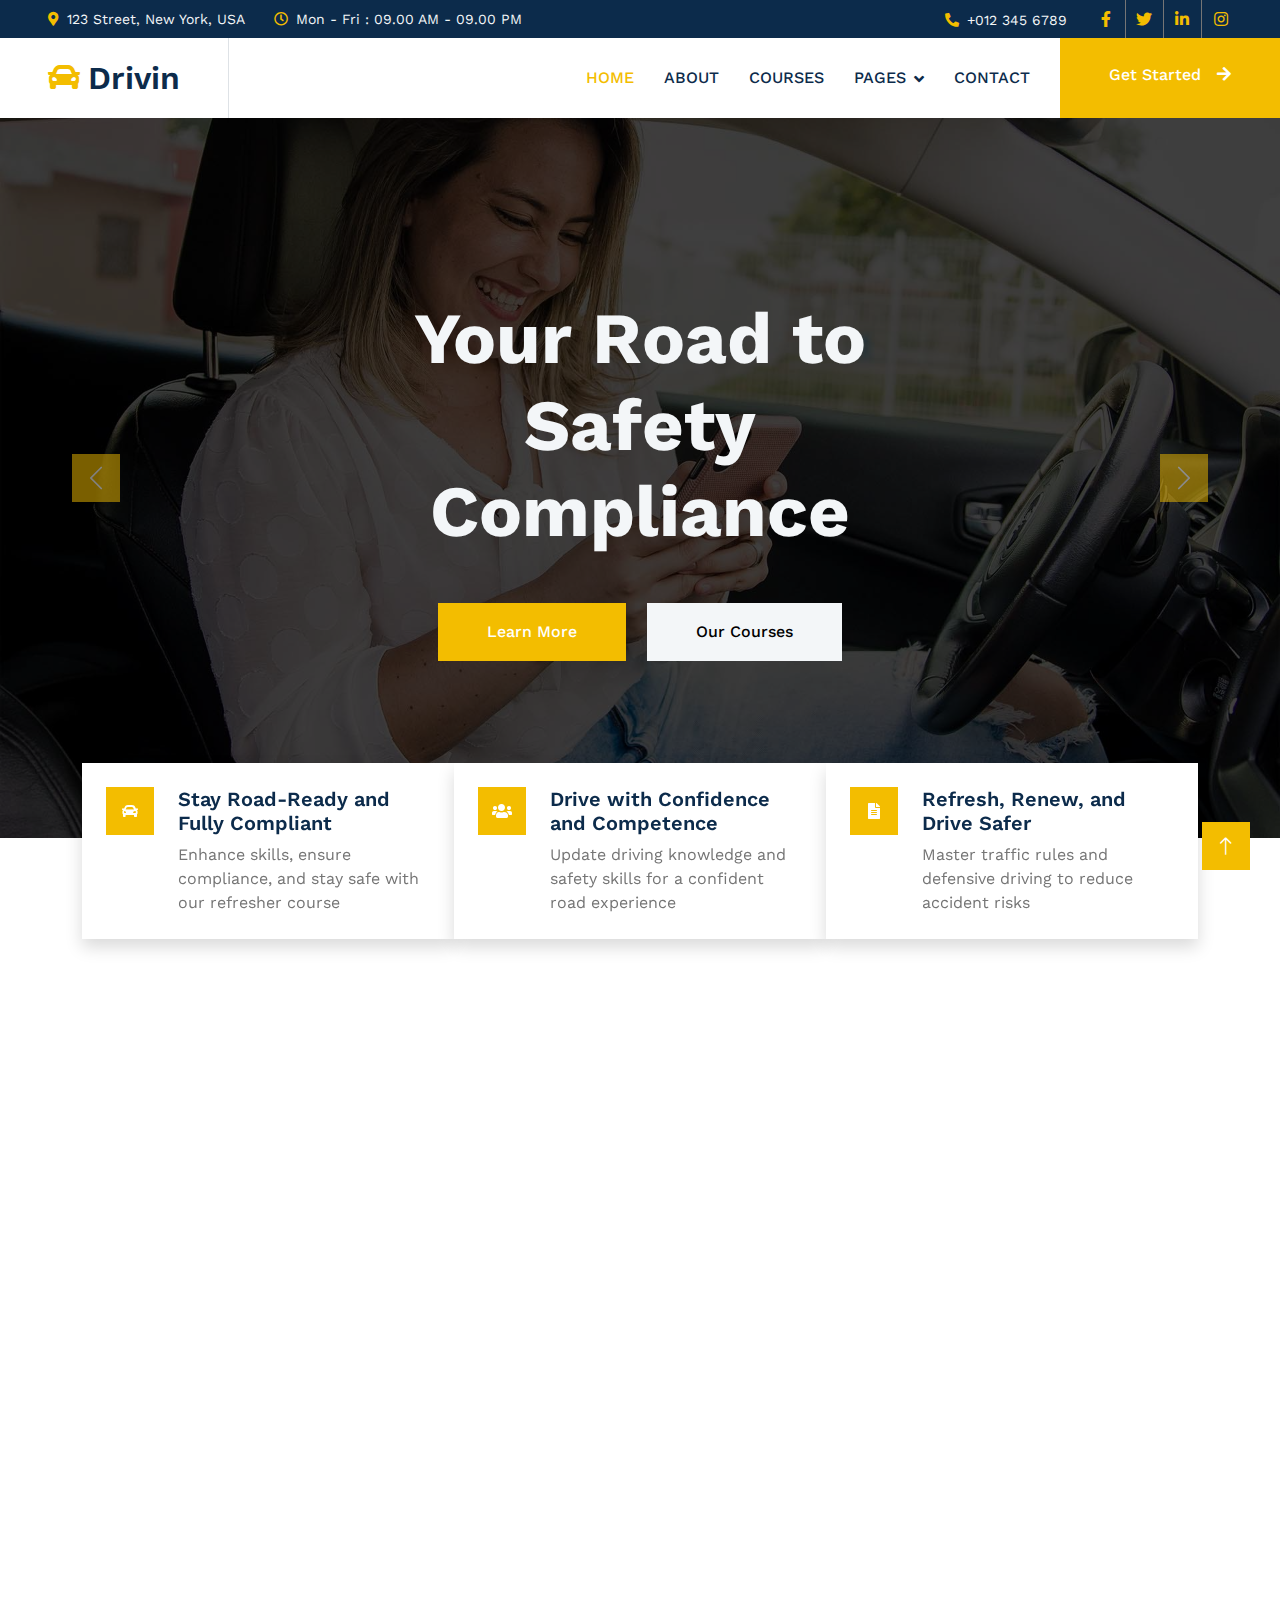
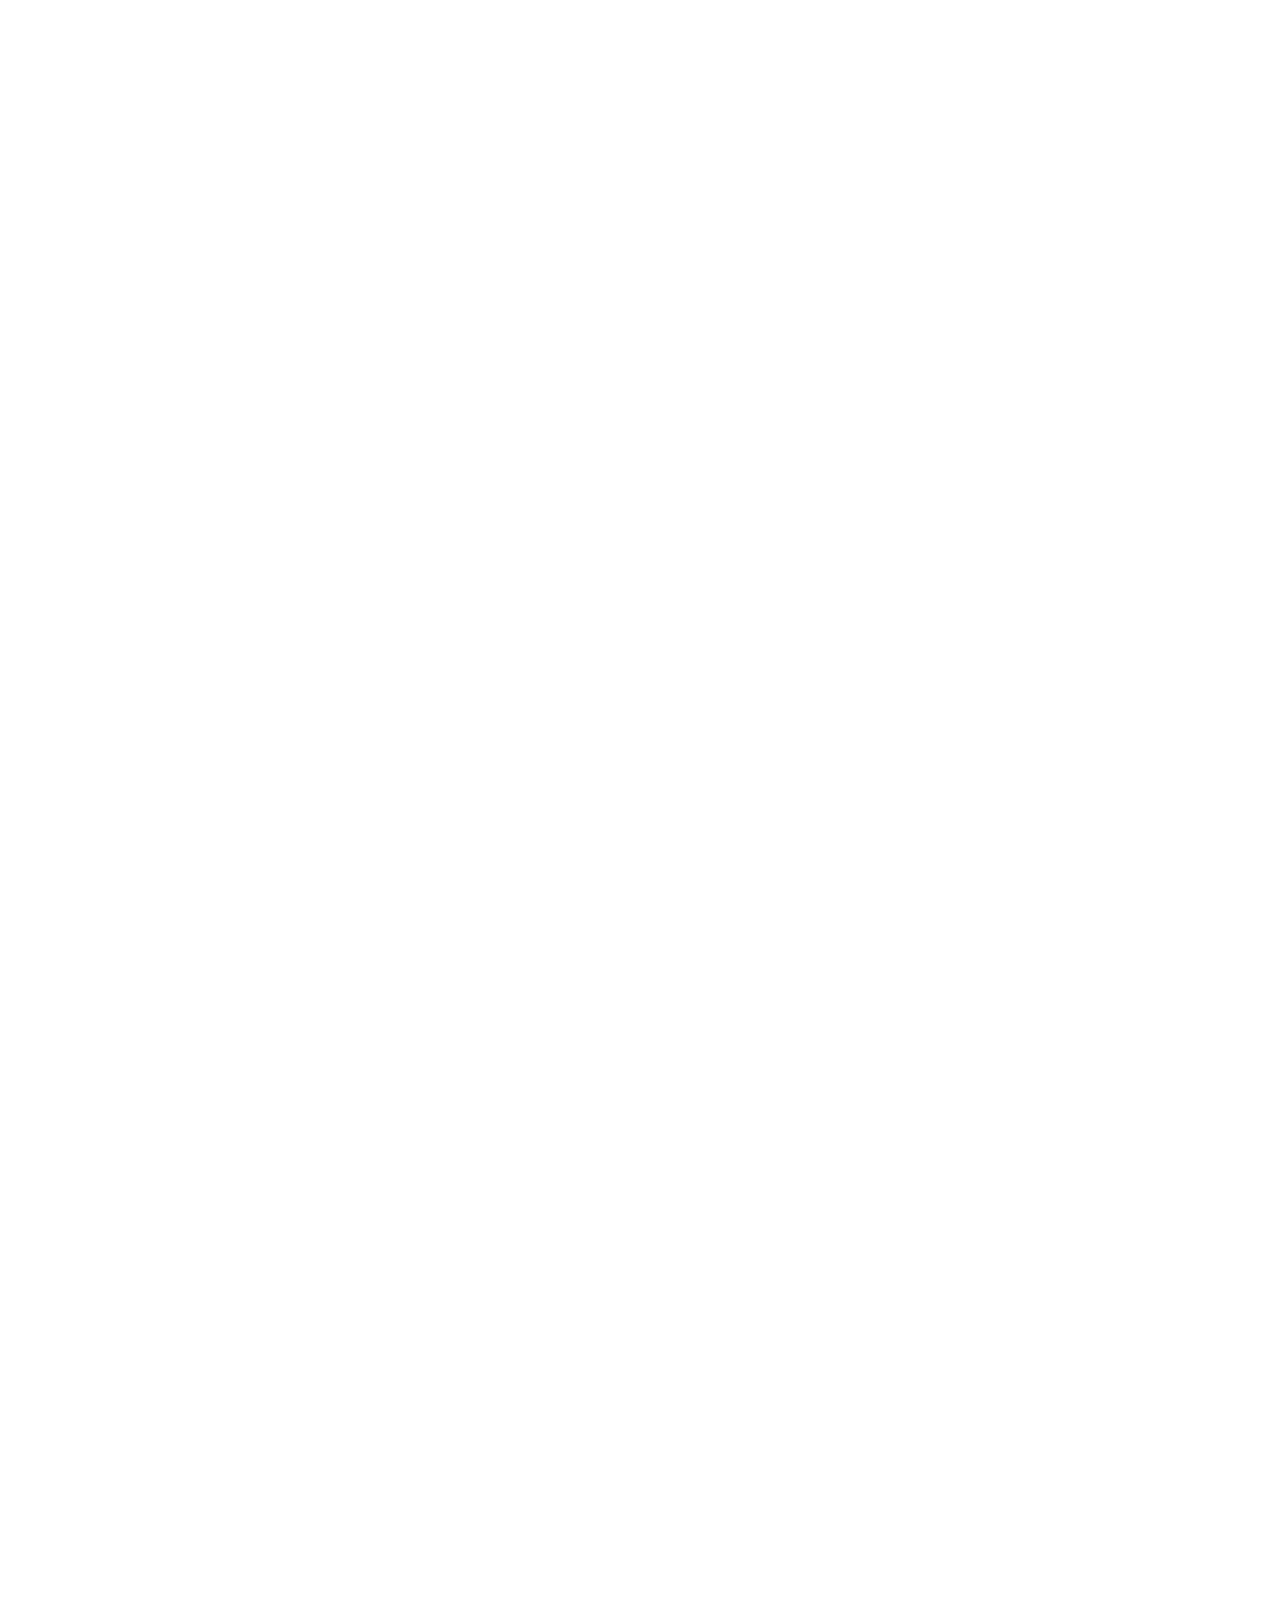
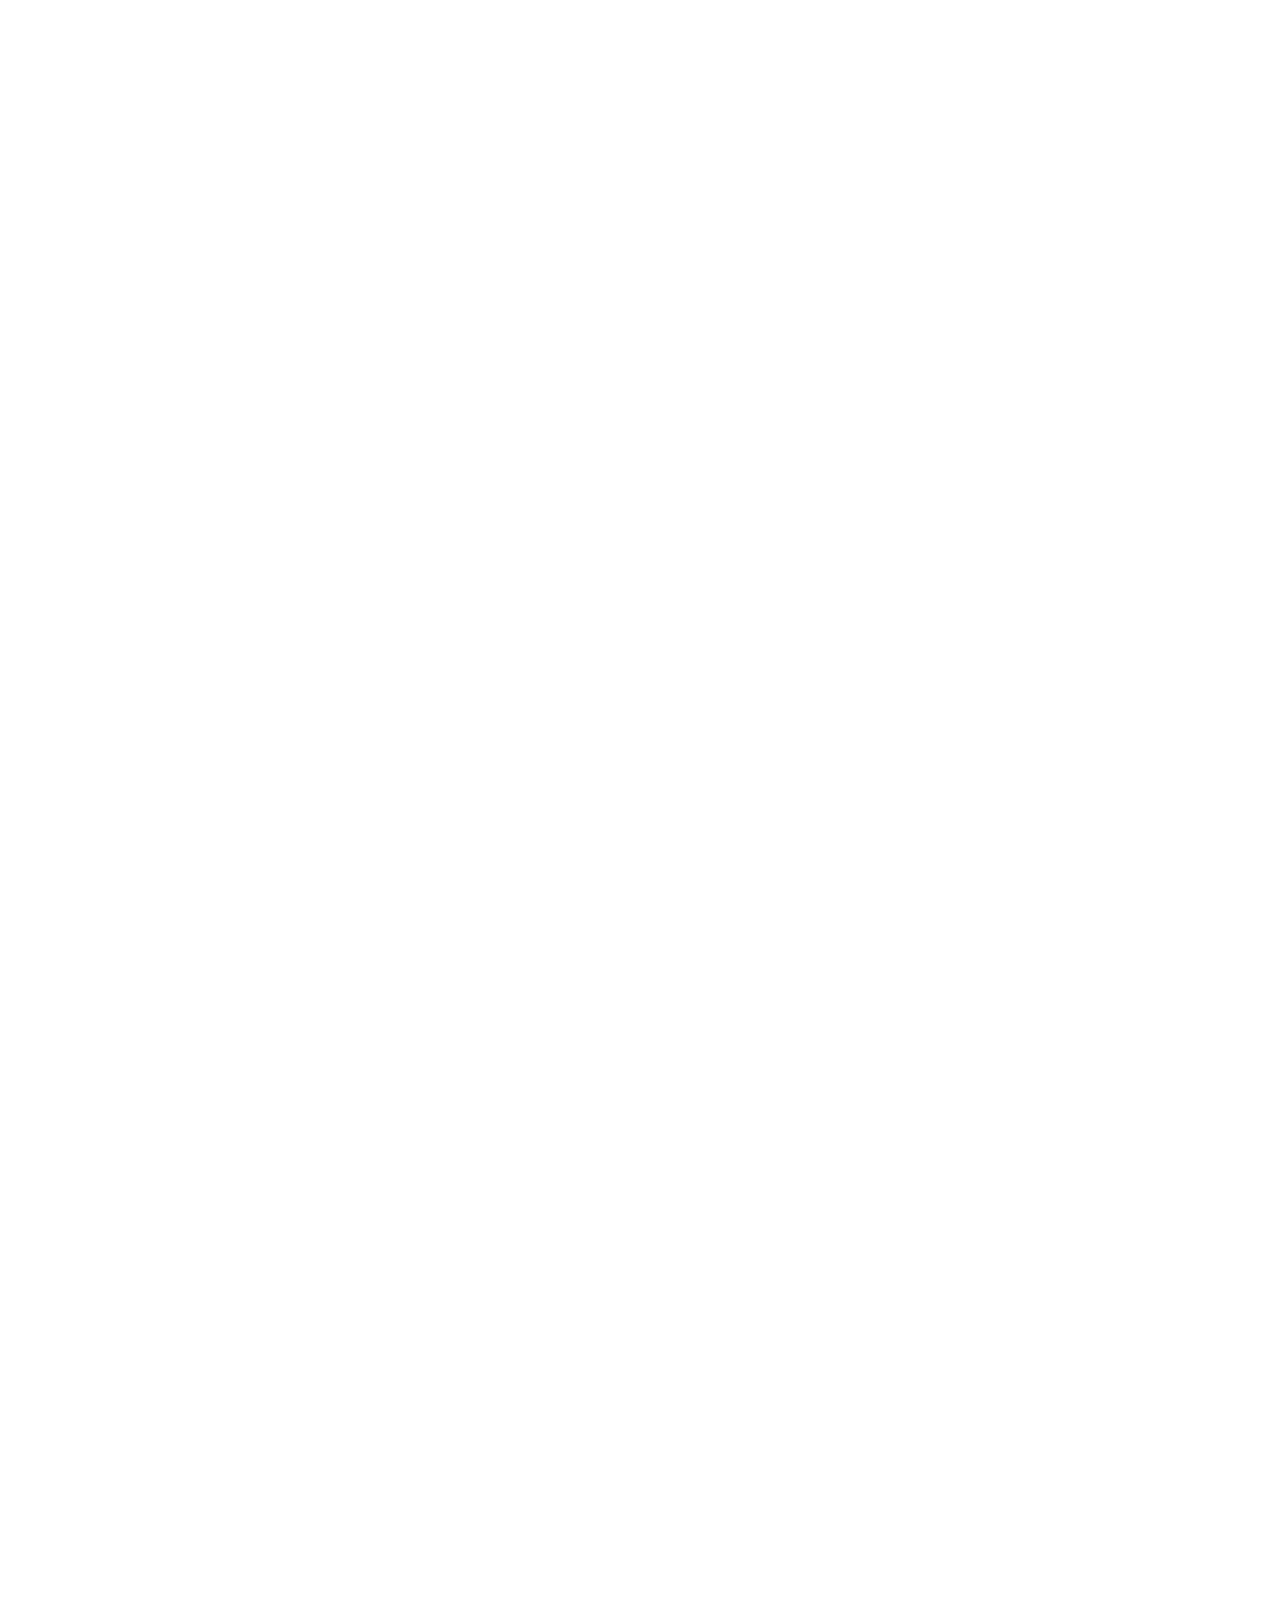
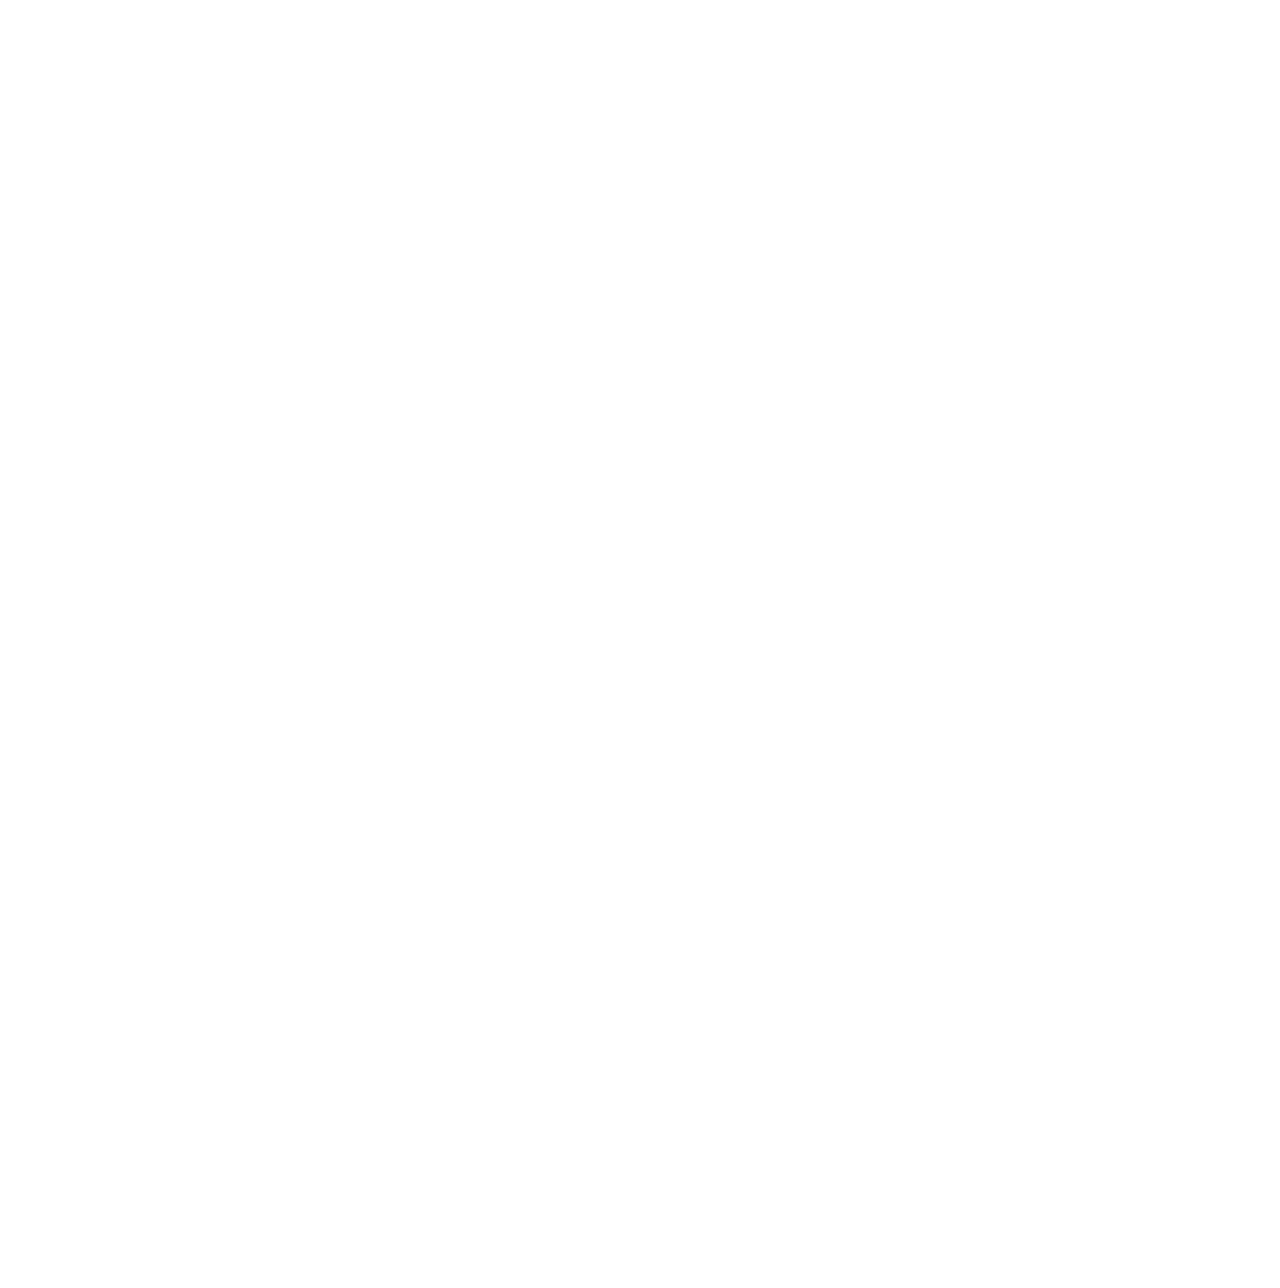
==== index.html @ 41bf81f2 "first commit" ====
<!DOCTYPE html>
<html lang="en">

<head>
    <meta charset="utf-8">
    <title>Drivin - Driving School Website Template</title>
    <meta content="width=device-width, initial-scale=1.0" name="viewport">
    <meta content="" name="keywords">
    <meta content="" name="description">

    <!-- Favicon -->
    <link href="img/favicon.ico" rel="icon">

    <!-- Google Web Fonts -->
    <link rel="preconnect" href="https://fonts.googleapis.com">
    <link rel="preconnect" href="https://fonts.gstatic.com" crossorigin>
    <link href="https://fonts.googleapis.com/css2?family=Work+Sans:wght@400;500;600;700&display=swap" rel="stylesheet"> 

    <!-- Icon Font Stylesheet -->
    <link href="https://cdnjs.cloudflare.com/ajax/libs/font-awesome/5.10.0/css/all.min.css" rel="stylesheet">
    <link href="https://cdn.jsdelivr.net/npm/bootstrap-icons@1.4.1/font/bootstrap-icons.css" rel="stylesheet">

    <!-- Libraries Stylesheet -->
    <link href="lib/animate/animate.min.css" rel="stylesheet">
    <link href="lib/owlcarousel/assets/owl.carousel.min.css" rel="stylesheet">

    <!-- Customized Bootstrap Stylesheet -->
    <link href="css/bootstrap.min.css" rel="stylesheet">

    <!-- Template Stylesheet -->
    <link href="css/style.css" rel="stylesheet">
</head>

<body>
    <!-- Spinner Start -->
    <div id="spinner" class="show bg-white position-fixed translate-middle w-100 vh-100 top-50 start-50 d-flex align-items-center justify-content-center">
        <div class="spinner-grow text-primary" role="status"></div>
    </div>
    <!-- Spinner End -->


    <!-- Topbar Start -->
    <div class="container-fluid bg-dark text-light p-0">
        <div class="row gx-0 d-none d-lg-flex">
            <div class="col-lg-7 px-5 text-start">
                <div class="h-100 d-inline-flex align-items-center me-4">
                    <small class="fa fa-map-marker-alt text-primary me-2"></small>
                    <small>123 Street, New York, USA</small>
                </div>
                <div class="h-100 d-inline-flex align-items-center">
                    <small class="far fa-clock text-primary me-2"></small>
                    <small>Mon - Fri : 09.00 AM - 09.00 PM</small>
                </div>
            </div>
            <div class="col-lg-5 px-5 text-end">
                <div class="h-100 d-inline-flex align-items-center me-4">
                    <small class="fa fa-phone-alt text-primary me-2"></small>
                    <small>+012 345 6789</small>
                </div>
                <div class="h-100 d-inline-flex align-items-center mx-n2">
                    <a class="btn btn-square btn-link rounded-0 border-0 border-end border-secondary" href=""><i class="fab fa-facebook-f"></i></a>
                    <a class="btn btn-square btn-link rounded-0 border-0 border-end border-secondary" href=""><i class="fab fa-twitter"></i></a>
                    <a class="btn btn-square btn-link rounded-0 border-0 border-end border-secondary" href=""><i class="fab fa-linkedin-in"></i></a>
                    <a class="btn btn-square btn-link rounded-0" href=""><i class="fab fa-instagram"></i></a>
                </div>
            </div>
        </div>
    </div>
    <!-- Topbar End -->


    <!-- Navbar Start -->
    <nav class="navbar navbar-expand-lg bg-white navbar-light sticky-top p-0">
        <a href="index.html" class="navbar-brand d-flex align-items-center border-end px-4 px-lg-5">
            <h2 class="m-0"><i class="fa fa-car text-primary me-2"></i>Drivin</h2>
        </a>
        <button type="button" class="navbar-toggler me-4" data-bs-toggle="collapse" data-bs-target="#navbarCollapse">
            <span class="navbar-toggler-icon"></span>
        </button>
        <div class="collapse navbar-collapse" id="navbarCollapse">
            <div class="navbar-nav ms-auto p-4 p-lg-0">
                <a href="index.html" class="nav-item nav-link active">Home</a>
                <a href="about.html" class="nav-item nav-link">About</a>
                <a href="courses.html" class="nav-item nav-link">Courses</a>
                <div class="nav-item dropdown">
                    <a href="#" class="nav-link dropdown-toggle" data-bs-toggle="dropdown">Pages</a>
                    <div class="dropdown-menu bg-light m-0">
                        <a href="feature.html" class="dropdown-item">Features</a>
                        <a href="appointment.html" class="dropdown-item">Appointment</a>
                        <a href="team.html" class="dropdown-item">Our Team</a>
                        <a href="testimonial.html" class="dropdown-item">Testimonial</a>
                    </div>
                </div>
                <a href="contact.html" class="nav-item nav-link">Contact</a>
            </div>
            <a href="Backend/index.php" class="btn btn-primary py-4 px-lg-5 d-none d-lg-block">Get Started<i class="fa fa-arrow-right ms-3"></i></a>
        </div>
    </nav>
    <!-- Navbar End -->


    <!-- Carousel Start -->
    <div class="container-fluid p-0 wow fadeIn" data-wow-delay="0.1s">
        <div id="header-carousel" class="carousel slide" data-bs-ride="carousel">
            <div class="carousel-inner">
                <div class="carousel-item active">
                    <img class="w-100" src="img/carousel-1.jpg" alt="Image">
                    <div class="carousel-caption">
                        <div class="container">
                            <div class="row justify-content-center">
                                <div class="col-lg-7">
                                    <h1 class="display-2 text-light mb-5 animated slideInDown">Your Road to Safety Compliance</h1>
                                    <a href="" class="btn btn-primary py-sm-3 px-sm-5">Learn More</a>
                                    <a href="" class="btn btn-light py-sm-3 px-sm-5 ms-3">Our Courses</a>
                                </div>
                            </div>
                        </div>
                    </div>
                </div>
                <div class="carousel-item">
                    <img class="w-100" src="img/carousel-2.jpg" alt="Image">
                    <div class="carousel-caption">
                        <div class="container">
                            <div class="row justify-content-center">
                                <div class="col-lg-7">
                                    <h1 class="display-2 text-light mb-5 animated slideInDown">Renew Your Skills for a Safer Road</h1>
                                    <a href="" class="btn btn-primary py-sm-3 px-sm-5">Learn More</a>
                                    <a href="" class="btn btn-light py-sm-3 px-sm-5 ms-3">Our Courses</a>
                                </div>
                            </div>
                        </div>
                    </div>
                </div>
            </div>
            <button class="carousel-control-prev" type="button" data-bs-target="#header-carousel"
                data-bs-slide="prev">
                <span class="carousel-control-prev-icon" aria-hidden="true"></span>
                <span class="visually-hidden">Previous</span>
            </button>
            <button class="carousel-control-next" type="button" data-bs-target="#header-carousel"
                data-bs-slide="next">
                <span class="carousel-control-next-icon" aria-hidden="true"></span>
                <span class="visually-hidden">Next</span>
            </button>
        </div>
    </div>
    <!-- Carousel End -->


    <!-- Facts Start -->
    <div class="container-fluid facts py-5 pt-lg-0">
        <div class="container py-5 pt-lg-0">
            <div class="row gx-0">
                <div class="col-lg-4 wow fadeIn" data-wow-delay="0.1s">
                    <div class="bg-white shadow d-flex align-items-center h-100 p-4" style="min-height: 150px;">
                        <div class="d-flex">
                            <div class="flex-shrink-0 btn-lg-square bg-primary">
                                <i class="fa fa-car text-white"></i>
                            </div>
                            <div class="ps-4">
                                <h5>Stay Road-Ready and Fully Compliant</h5>
                                <span>Enhance skills, ensure compliance, and stay safe with our refresher course</span>
                            </div>
                        </div>
                    </div>
                </div>
                <div class="col-lg-4 wow fadeIn" data-wow-delay="0.3s">
                    <div class="bg-white shadow d-flex align-items-center h-100 p-4" style="min-height: 150px;">
                        <div class="d-flex">
                            <div class="flex-shrink-0 btn-lg-square bg-primary">
                                <i class="fa fa-users text-white"></i>
                            </div>
                            <div class="ps-4">
                                <h5>Drive with Confidence and Competence</h5>
                                <span>Update driving knowledge and safety skills for a confident road experience</span>
                            </div>
                        </div>
                    </div>
                </div>
                <div class="col-lg-4 wow fadeIn" data-wow-delay="0.5s">
                    <div class="bg-white shadow d-flex align-items-center h-100 p-4" style="min-height: 150px;">
                        <div class="d-flex">
                            <div class="flex-shrink-0 btn-lg-square bg-primary">
                                <i class="fa fa-file-alt text-white"></i>
                            </div>
                            <div class="ps-4">
                                <h5>Refresh, Renew, and Drive Safer</h5>
                                <span>Master traffic rules and defensive driving to reduce accident risks</span>
                            </div>
                        </div>
                    </div>
                </div>
            </div>
        </div>
    </div>
    <!-- Facts End -->


    <!-- About Start -->
    <div class="container-xxl py-6">
        <div class="container">
            <div class="row g-5">
                <div class="col-lg-6 wow fadeInUp" data-wow-delay="0.1s">
                    <div class="position-relative overflow-hidden ps-5 pt-5 h-100" style="min-height: 400px;">
                        <img class="position-absolute w-100 h-100" src="img/about-1.jpg" alt="" style="object-fit: cover;">
                        <img class="position-absolute top-0 start-0 bg-white pe-3 pb-3" src="img/about-2.jpg" alt="" style="width: 200px; height: 200px;">
                    </div>
                </div>
                <div class="col-lg-6 wow fadeInUp" data-wow-delay="0.5s">
                    <div class="h-100">
                        <h6 class="text-primary text-uppercase mb-2">About Us</h6>
                        <h1 class="display-6 mb-4">Our Mission: Safer Roads, Skilled Drivers</h1>
                        <p>Our goal is simple: to make roads safer by empowering drivers. This refresher course, mandated by the NTSA, is designed to bridge knowledge gaps in traffic regulations, road safety, and defensive driving. With a focus on practical skills and compliance, we’re here to support drivers in maintaining high standards of safety and responsibility on every trip.</p>
                        <p class="mb-4">Driven by the need to reduce road accidents, our refresher course equips licensed drivers with essential updates on traffic rules, road safety, and defensive driving. Designed to meet NTSA standards, this course empowers drivers to stay compliant and make every journey safer</p>
                        <div class="row g-2 mb-4 pb-2">
                            <div class="col-sm-6">
                                <i class="fa fa-check text-primary me-2"></i>Comprehensive Refresher Training
                            </div>
                            <div class="col-sm-6">
                                <i class="fa fa-check text-primary me-2"></i>Personalized Progress Tracking

                            </div>
                            <div class="col-sm-6">
                                <i class="fa fa-check text-primary me-2"></i>Certification upon Completion

                            </div>
                            <div class="col-sm-6">
                                <i class="fa fa-check text-primary me-2"></i>Detailed Report Generation
                            </div>
                        </div>
                        <div class="row g-4">
                            <div class="col-sm-6">
                                <a class="btn btn-primary py-3 px-5" href="">Read More</a>
                            </div>
                            <div class="col-sm-6">
                                <a class="d-inline-flex align-items-center btn btn-outline-primary border-2 p-2" href="tel:+0123456789">
                                    <span class="flex-shrink-0 btn-square bg-primary">
                                        <i class="fa fa-phone-alt text-white"></i>
                                    </span>
                                    <span class="px-3">+012 345 6789</span>
                                </a>
                            </div>
                        </div>
                    </div>
                </div>
            </div>
        </div>
    </div>
    <!-- About End -->


    <!-- Courses Start -->
    <div class="container-xxl courses my-6 py-6 pb-0">
        <div class="container">
            <div class="text-center mx-auto mb-5 wow fadeInUp" data-wow-delay="0.1s" style="max-width: 500px;">
                <h6 class="text-primary text-uppercase mb-2">Tranding Courses</h6>
                <h1 class="display-6 mb-4">Our Courses Upskill You With Driving Training</h1>
            </div>
            <div class="row g-4 justify-content-center">
                <div class="col-lg-4 col-md-6 wow fadeInUp" data-wow-delay="0.1s">
                    <div class="courses-item d-flex flex-column bg-white overflow-hidden h-100">
                        <div class="text-center p-4 pt-0">
                            <div class="d-inline-block bg-primary text-white fs-5 py-1 px-4 mb-4">$99</div>
                            <h5 class="mb-3">Defensive driving Course</h5>
                            <p>An engaging infographic illustrating key defensive driving strategies, such as maintaining a safe following distance and scanning the road for hazards.</p>
                            <ol class="breadcrumb justify-content-center mb-0">
                                <li class="breadcrumb-item small"><i class="fa fa-signal text-primary me-2"></i>Beginner</li>
                                <li class="breadcrumb-item small"><i class="fa fa-calendar-alt text-primary me-2"></i>3 Week</li>
                            </ol>
                        </div>
                        <div class="position-relative mt-auto">
                            <img class="img-fluid" src="img/courses-1.jpg" alt="">
                            <div class="courses-overlay">
                                <a class="btn btn-outline-primary border-2" href="">Read More</a>
                            </div>
                        </div>
                    </div>
                </div>
                <div class="col-lg-4 col-md-6 wow fadeInUp" data-wow-delay="0.3s">
                    <div class="courses-item d-flex flex-column bg-white overflow-hidden h-100">
                        <div class="text-center p-4 pt-0">
                            <div class="d-inline-block bg-primary text-white fs-5 py-1 px-4 mb-4">$99</div>
                            <h5 class="mb-3">Vehicle Maintenance and Responsibility</h5>
                            <p>A downloadable checklist outlining routine vehicle maintenance tasks (e.g., tire pressure checks, oil changes) that drivers should perform to ensure vehicle safety.</p>
                            <ol class="breadcrumb justify-content-center mb-0">
                                <li class="breadcrumb-item small"><i class="fa fa-signal text-primary me-2"></i>Beginner</li>
                                <li class="breadcrumb-item small"><i class="fa fa-calendar-alt text-primary me-2"></i>3 Week</li>
                            </ol>
                        </div>
                        <div class="position-relative mt-auto">
                            <img class="img-fluid" src="img/courses-2.jpg" alt="">
                            <div class="courses-overlay">
                                <a class="btn btn-outline-primary border-2" href="">Read More</a>
                            </div>
                        </div>
                    </div>
                </div>
                <div class="col-lg-4 col-md-6 wow fadeInUp" data-wow-delay="0.5s">
                    <div class="courses-item d-flex flex-column bg-white overflow-hidden h-100">
                        <div class="text-center p-4 pt-0">
                            <div class="d-inline-block bg-primary text-white fs-5 py-1 px-4 mb-4">$99</div>
                            <h5 class="mb-3">Emergency Situations</h5>
                            <p>A clear, step-by-step guide outlining the actions to take immediately following an accident, including securing the scene, checking for injuries, and notifying authorities.</p>
                            <ol class="breadcrumb justify-content-center mb-0">
                                <li class="breadcrumb-item small"><i class="fa fa-signal text-primary me-2"></i>Beginner</li>
                                <li class="breadcrumb-item small"><i class="fa fa-calendar-alt text-primary me-2"></i>3 Week</li>
                            </ol>
                        </div>
                        <div class="position-relative mt-auto">
                            <img class="img-fluid" src="img/courses-3.jpg" alt="">
                            <div class="courses-overlay">
                                <a class="btn btn-outline-primary border-2" href="">Read More</a>
                            </div>
                        </div>
                    </div>
                </div>
                <div class="col-lg-8 my-6 mb-0 wow fadeInUp" data-wow-delay="0.1s">
                    <div class="bg-primary text-center p-5">
                        <h1 class="mb-4">Make Appointment</h1>
                        <form>
                            <div class="row g-3">
                                <div class="col-sm-6">
                                    <div class="form-floating">
                                        <input type="text" class="form-control border-0" id="gname" placeholder="Gurdian Name">
                                        <label for="gname">Your Name</label>
                                    </div>
                                </div>
                                <div class="col-sm-6">
                                    <div class="form-floating">
                                        <input type="email" class="form-control border-0" id="gmail" placeholder="Gurdian Email">
                                        <label for="gmail">Your Email</label>
                                    </div>
                                </div>
                                <div class="col-sm-6">
                                    <div class="form-floating">
                                        <input type="text" class="form-control border-0" id="cname" placeholder="Child Name">
                                        <label for="cname">Courses Type</label>
                                    </div>
                                </div>
                                <div class="col-sm-6">
                                    <div class="form-floating">
                                        <input type="text" class="form-control border-0" id="cage" placeholder="Child Age">
                                        <label for="cage">Car Type</label>
                                    </div>
                                </div>
                                <div class="col-12">
                                    <div class="form-floating">
                                        <textarea class="form-control border-0" placeholder="Leave a message here" id="message" style="height: 100px"></textarea>
                                        <label for="message">Message</label>
                                    </div>
                                </div>
                                <div class="col-12">
                                    <button class="btn btn-dark w-100 py-3" type="submit">Submit</button>
                                </div>
                            </div>
                        </form>
                    </div>
                </div>
            </div>
        </div>
    </div>
    <!-- Courses End -->


    <!-- Features Start -->
    <div class="container-xxl py-6">
        <div class="container">
            <div class="row g-5">
                <div class="col-lg-6 wow fadeInUp" data-wow-delay="0.1s">
                    <h6 class="text-primary text-uppercase mb-2">Why Choose Us!</h6>
                    <h1 class="display-6 mb-4">we understand that driving is not just a skill; it’s a responsibility</h1>
                    <p class="mb-5">Our Refresher Course for Licensed Drivers is designed with you in mind, combining expert knowledge, practical insights, and engaging content to help you become a safer, more confident driver</p>
                    <div class="row gy-5 gx-4">
                        <div class="col-sm-6 wow fadeIn" data-wow-delay="0.1s">
                            <div class="d-flex align-items-center mb-3">
                                <div class="flex-shrink-0 btn-square bg-primary me-3">
                                    <i class="fa fa-check text-white"></i>
                                </div>
                                <h5 class="mb-0">Comprehensive Refresher Training</h5>
                            </div>
                            <span> designed to enhance your driving skills and knowledge, ensuring you are well-prepared for the challenges of today’s roads.</span>
                        </div>
                        <div class="col-sm-6 wow fadeIn" data-wow-delay="0.2s">
                            <div class="d-flex align-items-center mb-3">
                                <div class="flex-shrink-0 btn-square bg-primary me-3">
                                    <i class="fa fa-check text-white"></i>
                                </div>
                                <h5 class="mb-0">Detailed Report Generation</h5>
                            </div>
                            <span>After completing each module, you will have access to detailed reports summarizing your performance.
                                These reports highlight your strengths and areas for improvement, enabling you to understand your progress better and adjust your study focus if needed.</span>
                        </div>
                        <div class="col-sm-6 wow fadeIn" data-wow-delay="0.3s">
                            <div class="d-flex align-items-center mb-3">
                                <div class="flex-shrink-0 btn-square bg-primary me-3">
                                    <i class="fa fa-check text-white"></i>
                                </div>
                                <h5 class="mb-0">Personalized Progress Tracking</h5>
                            </div>
                            <span>Our platform provides a personalized learning dashboard where you can easily track your progress throughout the course.</span>
                        </div>
                        <div class="col-sm-6 wow fadeIn" data-wow-delay="0.4s">
                            <div class="d-flex align-items-center mb-3">
                                <div class="flex-shrink-0 btn-square bg-primary me-3">
                                    <i class="fa fa-check text-white"></i>
                                </div>
                                <h5 class="mb-0">Certification upon Completion</h5>
                            </div>
                            <span>Upon successfully finishing the course and passing the final assessment, you will receive a Certificate of Completion.
                                This certificate serves as a testament to your commitment to safe driving practices and enhances your credentials as a responsible driver.</span>
                        </div>
                    </div>
                </div>
                <div class="col-lg-6 wow fadeInUp" data-wow-delay="0.5s">
                    <div class="position-relative overflow-hidden pe-5 pt-5 h-100" style="min-height: 400px;">
                        <img class="position-absolute w-100 h-100" src="img/about-1.jpg" alt="" style="object-fit: cover;">
                        <img class="position-absolute top-0 end-0 bg-white ps-3 pb-3" src="img/about-2.jpg" alt="" style="width: 200px; height: 200px">
                    </div>
                </div>
            </div>
        </div>
    </div>
    <!-- Features End -->


    <!-- Testimonial Start -->
    <div class="container-xxl py-6">
        <div class="container">
            <div class="text-center mx-auto mb-5 wow fadeInUp" data-wow-delay="0.1s" style="max-width: 500px;">
                <h6 class="text-primary text-uppercase mb-2">Testimonial</h6>
                <h1 class="display-6 mb-4">What Our Clients Say!</h1>
            </div>
            <div class="row justify-content-center">
                <div class="col-lg-8 wow fadeInUp" data-wow-delay="0.1s">
                    <div class="owl-carousel testimonial-carousel">
                        <div class="testimonial-item text-center">
                            <div class="position-relative mb-5">
                                <img class="img-fluid rounded-circle mx-auto" src="img/testimonial-1.jpg" alt="">
                                <div class="position-absolute top-100 start-50 translate-middle d-flex align-items-center justify-content-center bg-white rounded-circle" style="width: 60px; height: 60px;">
                                    <i class="fa fa-quote-left fa-2x text-primary"></i>
                                </div>
                            </div>
                            <p class="fs-4">I recently completed the Driving Smart Refresher Course, and it was an eye-opener! The personalized progress tracking kept me motivated, and I loved being able to see my improvements in real-time. The course content was engaging and relevant, especially the section on defensive driving techniques. I feel much more confident on the road now!</p>
                            <hr class="w-25 mx-auto">
                            <h5>Client Name</h5>
                            <span>Profession</span>
                        </div>
                        <div class="testimonial-item text-center">
                            <div class="position-relative mb-5">
                                <img class="img-fluid rounded-circle mx-auto" src="img/testimonial-2.jpg" alt="">
                                <div class="position-absolute top-100 start-50 translate-middle d-flex align-items-center justify-content-center bg-white rounded-circle" style="width: 60px; height: 60px;">
                                    <i class="fa fa-quote-left fa-2x text-primary"></i>
                                </div>
                            </div>
                            <p class="fs-4">This refresher course exceeded my expectations. The detailed reports after each module helped me identify areas where I needed to improve. I appreciated the flexibility to learn at my own pace, and the final certification gave me a sense of accomplishment. I highly recommend this course to anyone looking to refresh their driving skills!.</p>
                            <hr class="w-25 mx-auto">
                            <h5>Client Name</h5>
                            <span>Profession</span>
                        </div>
                        <div class="testimonial-item text-center">
                            <div class="position-relative mb-5">
                                <img class="img-fluid rounded-circle mx-auto" src="img/testimonial-3.jpg" alt="">
                                <div class="position-absolute top-100 start-50 translate-middle d-flex align-items-center justify-content-center bg-white rounded-circle" style="width: 60px; height: 60px;">
                                    <i class="fa fa-quote-left fa-2x text-primary"></i>
                                </div>
                            </div>
                            <p class="fs-4">As someone who hasn’t taken a driving course in years, I was nervous about getting back behind the wheel. The Driving Smart Refresher Course made the process easy and enjoyable. The videos were informative, and the quizzes reinforced my learning. I now feel much safer and more knowledgeable about current driving laws!.</p>
                            <hr class="w-25 mx-auto">
                            <h5>Client Name</h5>
                            <span>Profession</span>
                        </div>
                    </div>
                </div>
            </div>
        </div>
    </div>
    <!-- Testimonial End -->


    <!-- Footer Start -->
    <div class="container-fluid bg-dark text-light footer my-6 mb-0 py-6 wow fadeIn" data-wow-delay="0.1s">
        <div class="container">
            <div class="row g-5">
                <div class="col-lg-3 col-md-6">
                    <h4 class="text-white mb-4">Get In Touch</h4>
                    <h2 class="text-primary mb-4"><i class="fa fa-car text-white me-2"></i>Drivin</h2>
                    <p class="mb-2"><i class="fa fa-map-marker-alt me-3"></i>123 Street, New York, USA</p>
                    <p class="mb-2"><i class="fa fa-phone-alt me-3"></i>+012 345 67890</p>
                    <p class="mb-2"><i class="fa fa-envelope me-3"></i>info@example.com</p>
                </div>
                <div class="col-lg-3 col-md-6">
                    <h4 class="text-light mb-4">Quick Links</h4>
                    <a class="btn btn-link" href="">About Us</a>
                    <a class="btn btn-link" href="">Contact Us</a>
                    <a class="btn btn-link" href="">Our Services</a>
                    <a class="btn btn-link" href="">Terms & Condition</a>
                    <a class="btn btn-link" href="">Support</a>
                </div>
                <div class="col-lg-3 col-md-6">
                    <h4 class="text-light mb-4">Popular Links</h4>
                    <a class="btn btn-link" href="">About Us</a>
                    <a class="btn btn-link" href="">Contact Us</a>
                    <a class="btn btn-link" href="">Our Services</a>
                    <a class="btn btn-link" href="">Terms & Condition</a>
                    <a class="btn btn-link" href="">Support</a>
                </div>
                <div class="col-lg-3 col-md-6">
                    <h4 class="text-light mb-4">Newsletter</h4>
                    <form action="">
                        <div class="input-group">
                            <input type="text" class="form-control p-3 border-0" placeholder="Your Email Address">
                            <button class="btn btn-primary">Sign Up</button>
                        </div>
                    </form>
                    <h6 class="text-white mt-4 mb-3">Follow Us</h6>
                    <div class="d-flex pt-2">
                        <a class="btn btn-square btn-outline-light me-1" href=""><i class="fab fa-twitter"></i></a>
                        <a class="btn btn-square btn-outline-light me-1" href=""><i class="fab fa-facebook-f"></i></a>
                        <a class="btn btn-square btn-outline-light me-1" href=""><i class="fab fa-youtube"></i></a>
                        <a class="btn btn-square btn-outline-light me-0" href=""><i class="fab fa-linkedin-in"></i></a>
                    </div>
                </div>
            </div>
        </div>
    </div>
    <!-- Footer End -->


    <!-- Copyright Start -->
    <div class="container-fluid copyright text-light py-4 wow fadeIn" data-wow-delay="0.1s">
        <div class="container">
            <div class="row">
                <div class="col-md-6 text-center text-md-start mb-3 mb-md-0">
                    &copy; <a href="#">Your Site Name</a>, All Right Reserved.
                </div>
                <div class="col-md-6 text-center text-md-end">
                    <!--/*** This template is free as long as you keep the footer author’s credit link/attribution link/backlink. If you'd like to use the template without the footer author’s credit link/attribution link/backlink, you can purchase the Credit Removal License from "https://htmlcodex.com/credit-removal". Thank you for your support. ***/-->
                    Designed By <a href="https://htmlcodex.com">HTML Codex</a>
                    <br>Distributed By: <a href="https://themewagon.com" target="_blank">ThemeWagon</a>
                </div>
            </div>
        </div>
    </div>
    <!-- Copyright End -->


    <!-- Back to Top -->
    <a href="#" class="btn btn-lg btn-primary btn-lg-square back-to-top"><i class="bi bi-arrow-up"></i></a>


    <!-- JavaScript Libraries -->
    <script src="https://code.jquery.com/jquery-3.4.1.min.js"></script>
    <script src="https://cdn.jsdelivr.net/npm/bootstrap@5.0.0/dist/js/bootstrap.bundle.min.js"></script>
    <script src="lib/wow/wow.min.js"></script>
    <script src="lib/easing/easing.min.js"></script>
    <script src="lib/waypoints/waypoints.min.js"></script>
    <script src="lib/owlcarousel/owl.carousel.min.js"></script>

    <!-- Template Javascript -->
    <script src="js/main.js"></script>
</body>

</html>
---- css/style.css ----
/********** Template CSS **********/
:root {
    --primary: #F3BD00;
    --secondary: #757575;
    --light: #F3F6F8;
    --dark: #0C2B4B;
}

.py-6 {
    padding-top: 6rem;
    padding-bottom: 6rem;
}

.my-6 {
    margin-top: 6rem;
    margin-bottom: 6rem;
}

.back-to-top {
    position: fixed;
    display: none;
    right: 30px;
    bottom: 30px;
    z-index: 99;
}


/*** Spinner ***/
#spinner {
    opacity: 0;
    visibility: hidden;
    transition: opacity .5s ease-out, visibility 0s linear .5s;
    z-index: 99999;
}

#spinner.show {
    transition: opacity .5s ease-out, visibility 0s linear 0s;
    visibility: visible;
    opacity: 1;
}


/*** Button ***/
.btn {
    font-weight: 500;
    transition: .5s;
}

.btn.btn-primary,
.btn.btn-outline-primary:hover {
    color: #FFFFFF;
}

.btn-square {
    width: 38px;
    height: 38px;
}

.btn-sm-square {
    width: 32px;
    height: 32px;
}

.btn-lg-square {
    width: 48px;
    height: 48px;
}

.btn-square,
.btn-sm-square,
.btn-lg-square {
    padding: 0;
    display: flex;
    align-items: center;
    justify-content: center;
    font-weight: normal;
}


/*** Navbar ***/
.navbar.sticky-top {
    top: -100px;
    transition: .5s;
}

.navbar .navbar-brand,
.navbar a.btn {
    height: 80px
}

.navbar .navbar-nav .nav-link {
    margin-right: 30px;
    padding: 25px 0;
    color: var(--dark);
    font-weight: 500;
    text-transform: uppercase;
    outline: none;
}

.navbar .navbar-nav .nav-link:hover,
.navbar .navbar-nav .nav-link.active {
    color: var(--primary);
}

.navbar .dropdown-toggle::after {
    border: none;
    content: "\f107";
    font-family: "Font Awesome 5 Free";
    font-weight: 900;
    vertical-align: middle;
    margin-left: 8px;
}

@media (max-width: 991.98px) {
    .navbar .navbar-nav .nav-link  {
        margin-right: 0;
        padding: 10px 0;
    }

    .navbar .navbar-nav {
        border-top: 1px solid #EEEEEE;
    }
}

@media (min-width: 992px) {
    .navbar .nav-item .dropdown-menu {
        display: block;
        border: none;
        margin-top: 0;
        top: 150%;
        opacity: 0;
        visibility: hidden;
        transition: .5s;
    }

    .navbar .nav-item:hover .dropdown-menu {
        top: 100%;
        visibility: visible;
        transition: .5s;
        opacity: 1;
    }
}


/*** Header ***/
.carousel-caption {
    top: 0;
    left: 0;
    right: 0;
    bottom: 0;
    display: flex;
    align-items: center;
    justify-content: center;
    text-align: center;
    background: rgba(0, 0, 0, .75);
    z-index: 1;
}

.carousel-control-prev,
.carousel-control-next {
    width: 15%;
}

.carousel-control-prev-icon,
.carousel-control-next-icon {
    width: 3rem;
    height: 3rem;
    background-color: var(--primary);
    border: 10px solid var(--primary);
}

@media (max-width: 768px) {
    #header-carousel .carousel-item {
        position: relative;
        min-height: 450px;
    }
    
    #header-carousel .carousel-item img {
        position: absolute;
        width: 100%;
        height: 100%;
        object-fit: cover;
    }
}

.page-header {
    background: linear-gradient(rgba(0, 0, 0, .75), rgba(0, 0, 0, .75)), url(../img/carousel-1.jpg) center center no-repeat;
    background-size: cover;
}

.breadcrumb-item+.breadcrumb-item::before {
    color: #999999;
}


/*** Facts ***/
@media (min-width: 991.98px) {
    .facts {
        position: relative;
        margin-top: -75px;
        z-index: 1;
    }
}


/*** Courses ***/
.courses {
    min-height: 100vh;
    background: linear-gradient(rgba(255, 255, 255, .9), rgba(255, 255, 255, .9)), url(../img/carousel-1.jpg) center center no-repeat;
    background-attachment: fixed;
    background-size: cover;
}

.courses-item .courses-overlay {
    position: absolute;
    width: 100%;
    height: 0;
    top: 0;
    left: 0;
    display: flex;
    align-items: center;
    justify-content: center;
    background: rgba(0, 0, 0, .5);
    overflow: hidden;
    opacity: 0;
    transition: .5s;
}

.courses-item:hover .courses-overlay {
    height: 100%;
    opacity: 1;
}


/*** Team ***/
.team-items {
    margin: -.75rem;
}

.team-item {
    padding: .75rem;
}

.team-item::after {
    position: absolute;
    content: "";
    width: 100%;
    height: 0;
    top: 0;
    left: 0;
    background: #FFFFFF;
    transition: .5s;
    z-index: -1;
}

.team-item:hover::after {
    height: 100%;
    background: var(--primary);
}

.team-item .team-social {
    position: absolute;
    width: 100%;
    height: 0;
    top: 0;
    left: 0;
    display: flex;
    align-items: center;
    justify-content: center;
    background: rgba(0, 0, 0, .75);
    overflow: hidden;
    opacity: 0;
    transition: .5s;
}

.team-item:hover .team-social {
    height: 100%;
    opacity: 1;
}


/*** Testimonial ***/
.testimonial-carousel .owl-dots {
    height: 40px;
    margin-top: 25px;
    display: flex;
    align-items: center;
    justify-content: center;
}

.testimonial-carousel .owl-dot {
    position: relative;
    display: inline-block;
    margin: 0 5px;
    width: 20px;
    height: 20px;
    background: transparent;
    border: 2px solid var(--primary);
    transition: .5s;
}

.testimonial-carousel .owl-dot.active {
    width: 40px;
    height: 40px;
    background: var(--primary);
}

.testimonial-carousel .owl-item img {
    width: 150px;
    height: 150px;
}


/*** Footer ***/
.footer .btn.btn-link {
    display: block;
    margin-bottom: 5px;
    padding: 0;
    text-align: left;
    color: var(--light);
    font-weight: normal;
    text-transform: capitalize;
    transition: .3s;
}

.footer .btn.btn-link::before {
    position: relative;
    content: "\f105";
    font-family: "Font Awesome 5 Free";
    font-weight: 900;
    color: var(--light);
    margin-right: 10px;
}

.footer .btn.btn-link:hover {
    color: var(--primary);
    letter-spacing: 1px;
    box-shadow: none;
}

.copyright {
    background: #092139;
}

.copyright a {
    color: var(--primary);
}

.copyright a:hover {
    color: var(--light);
}
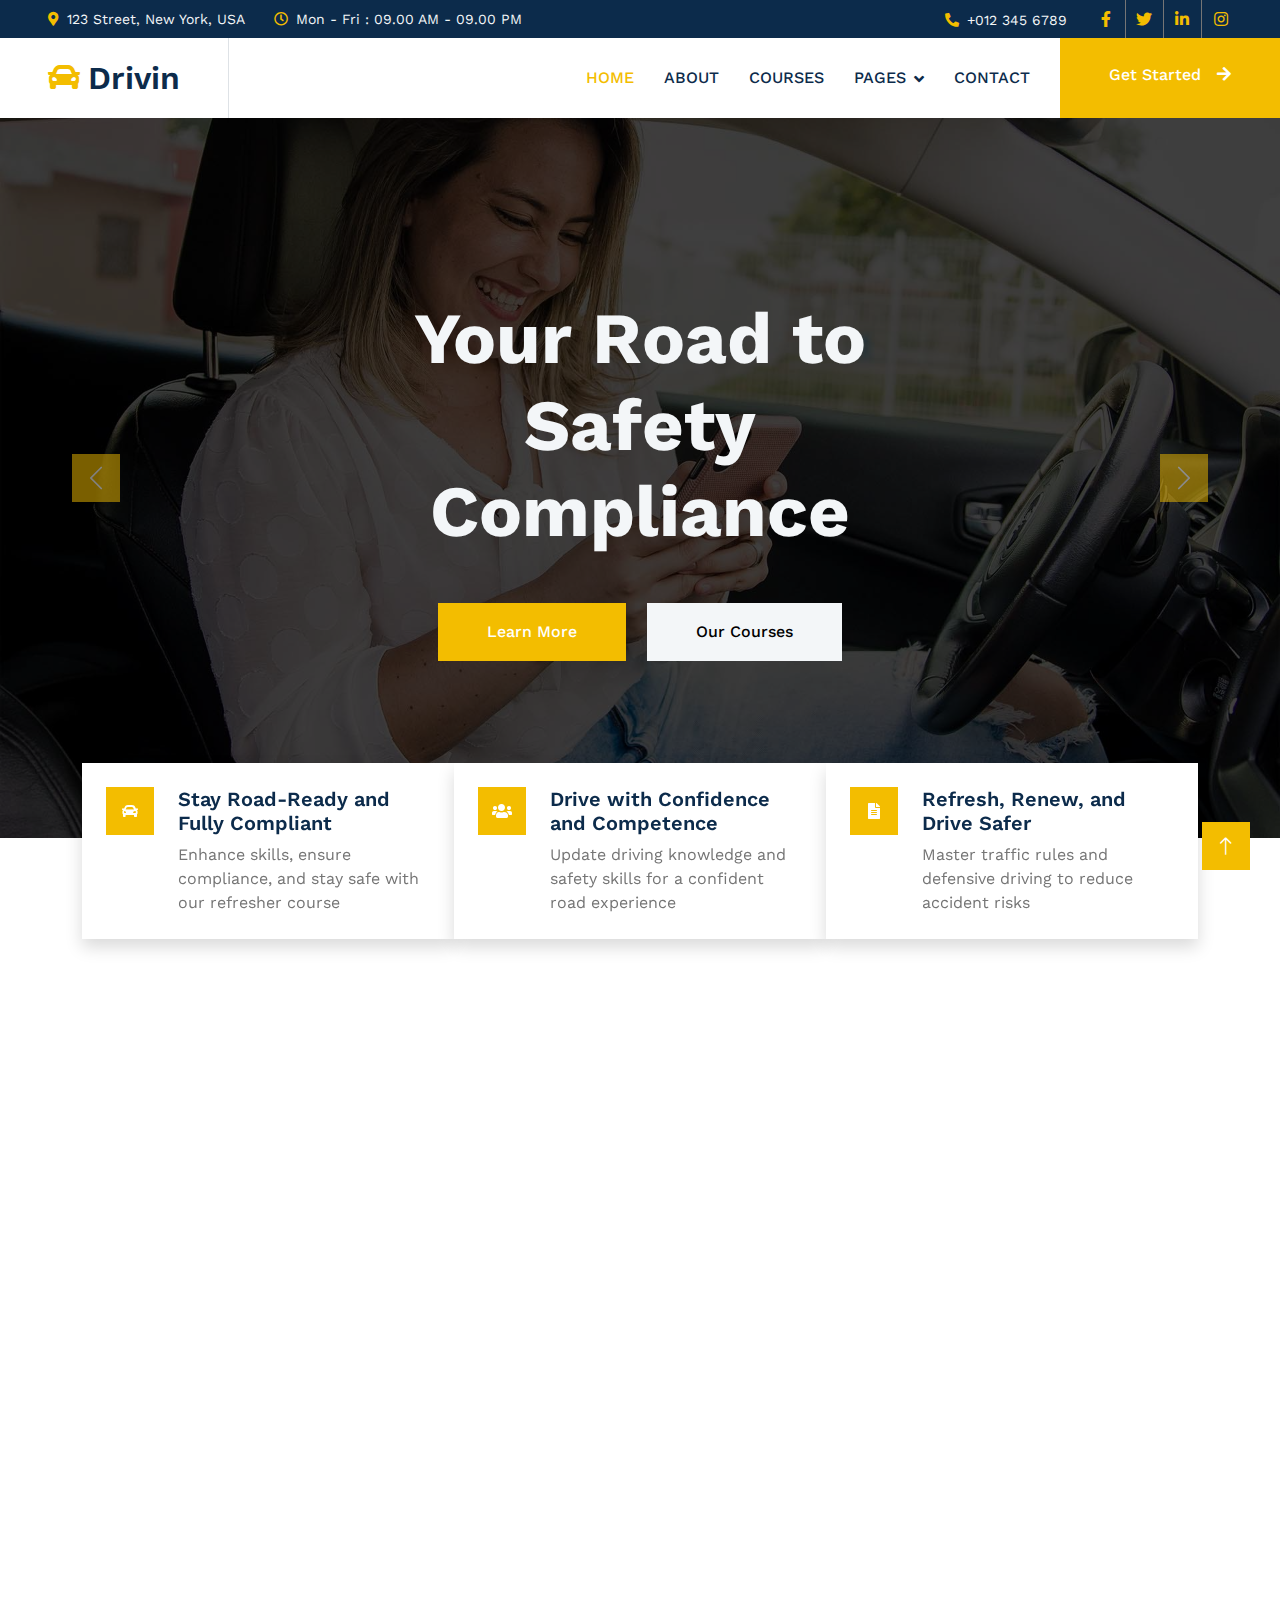
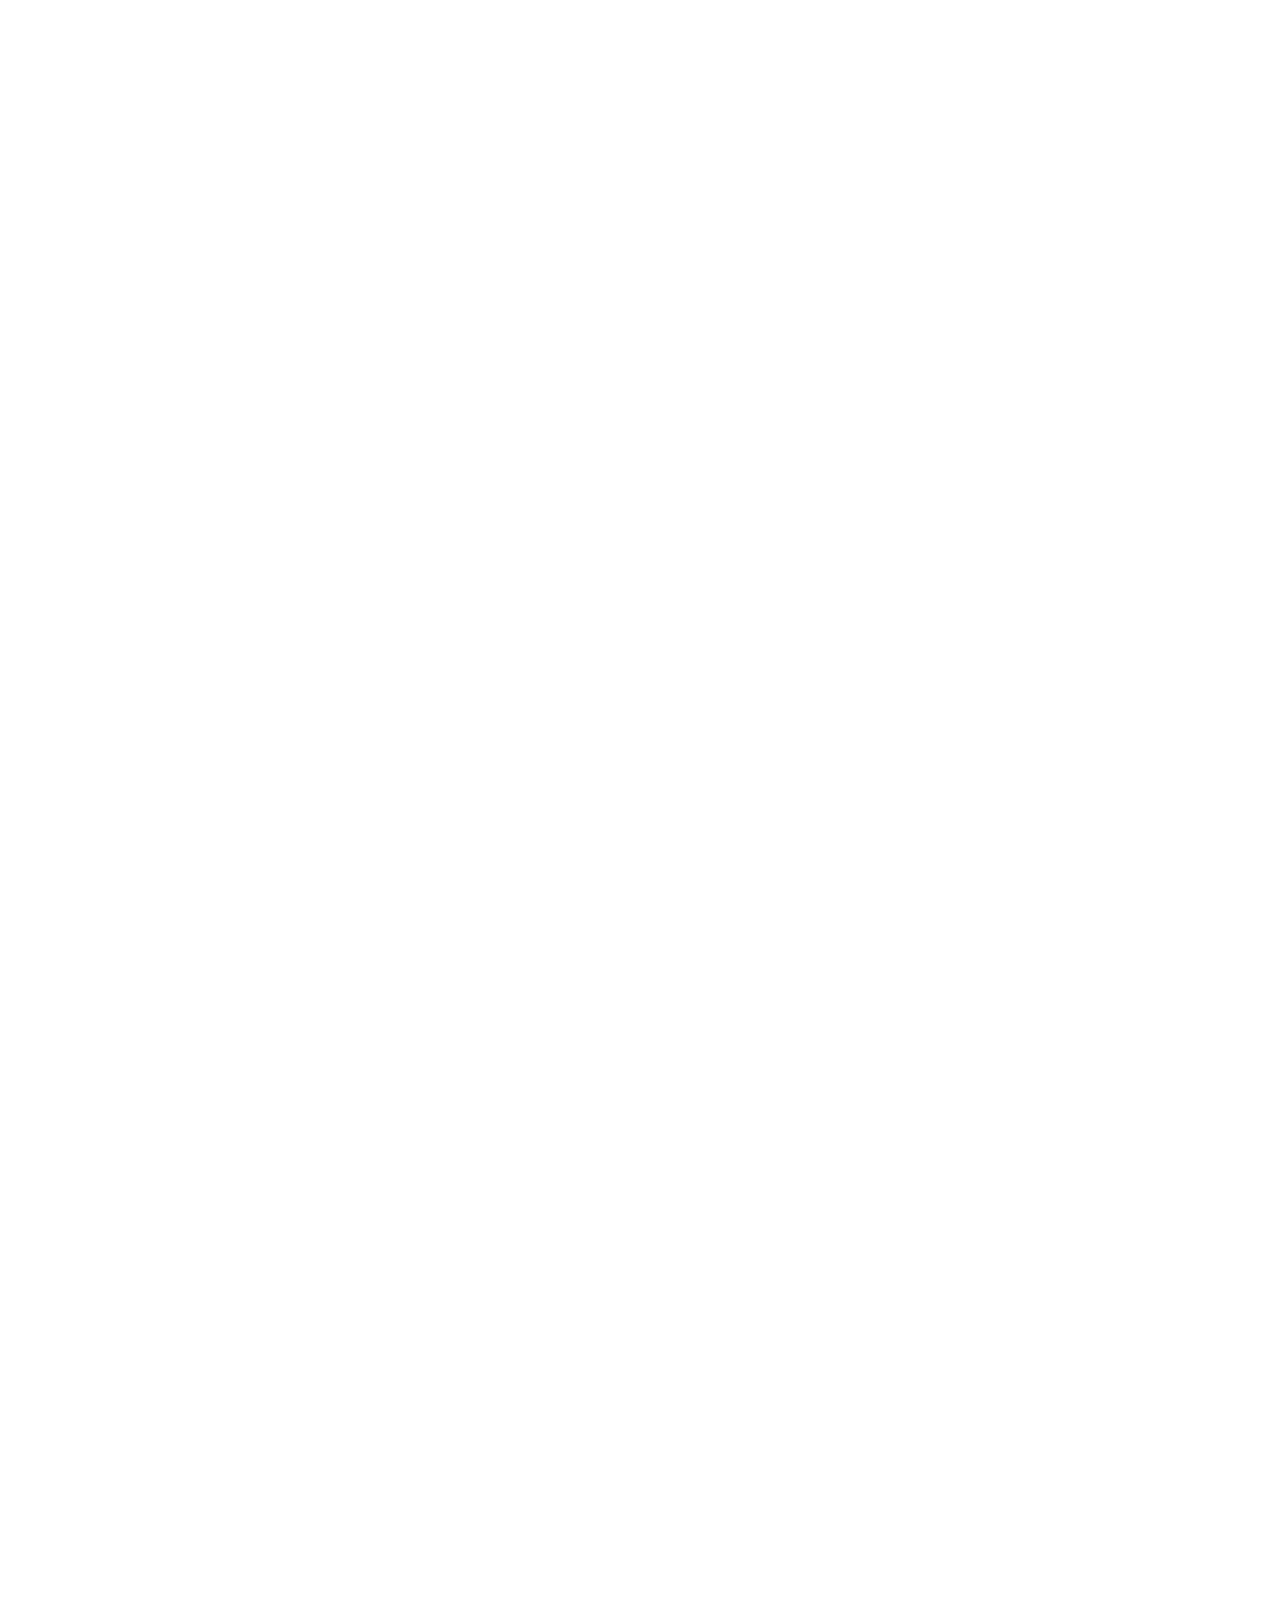
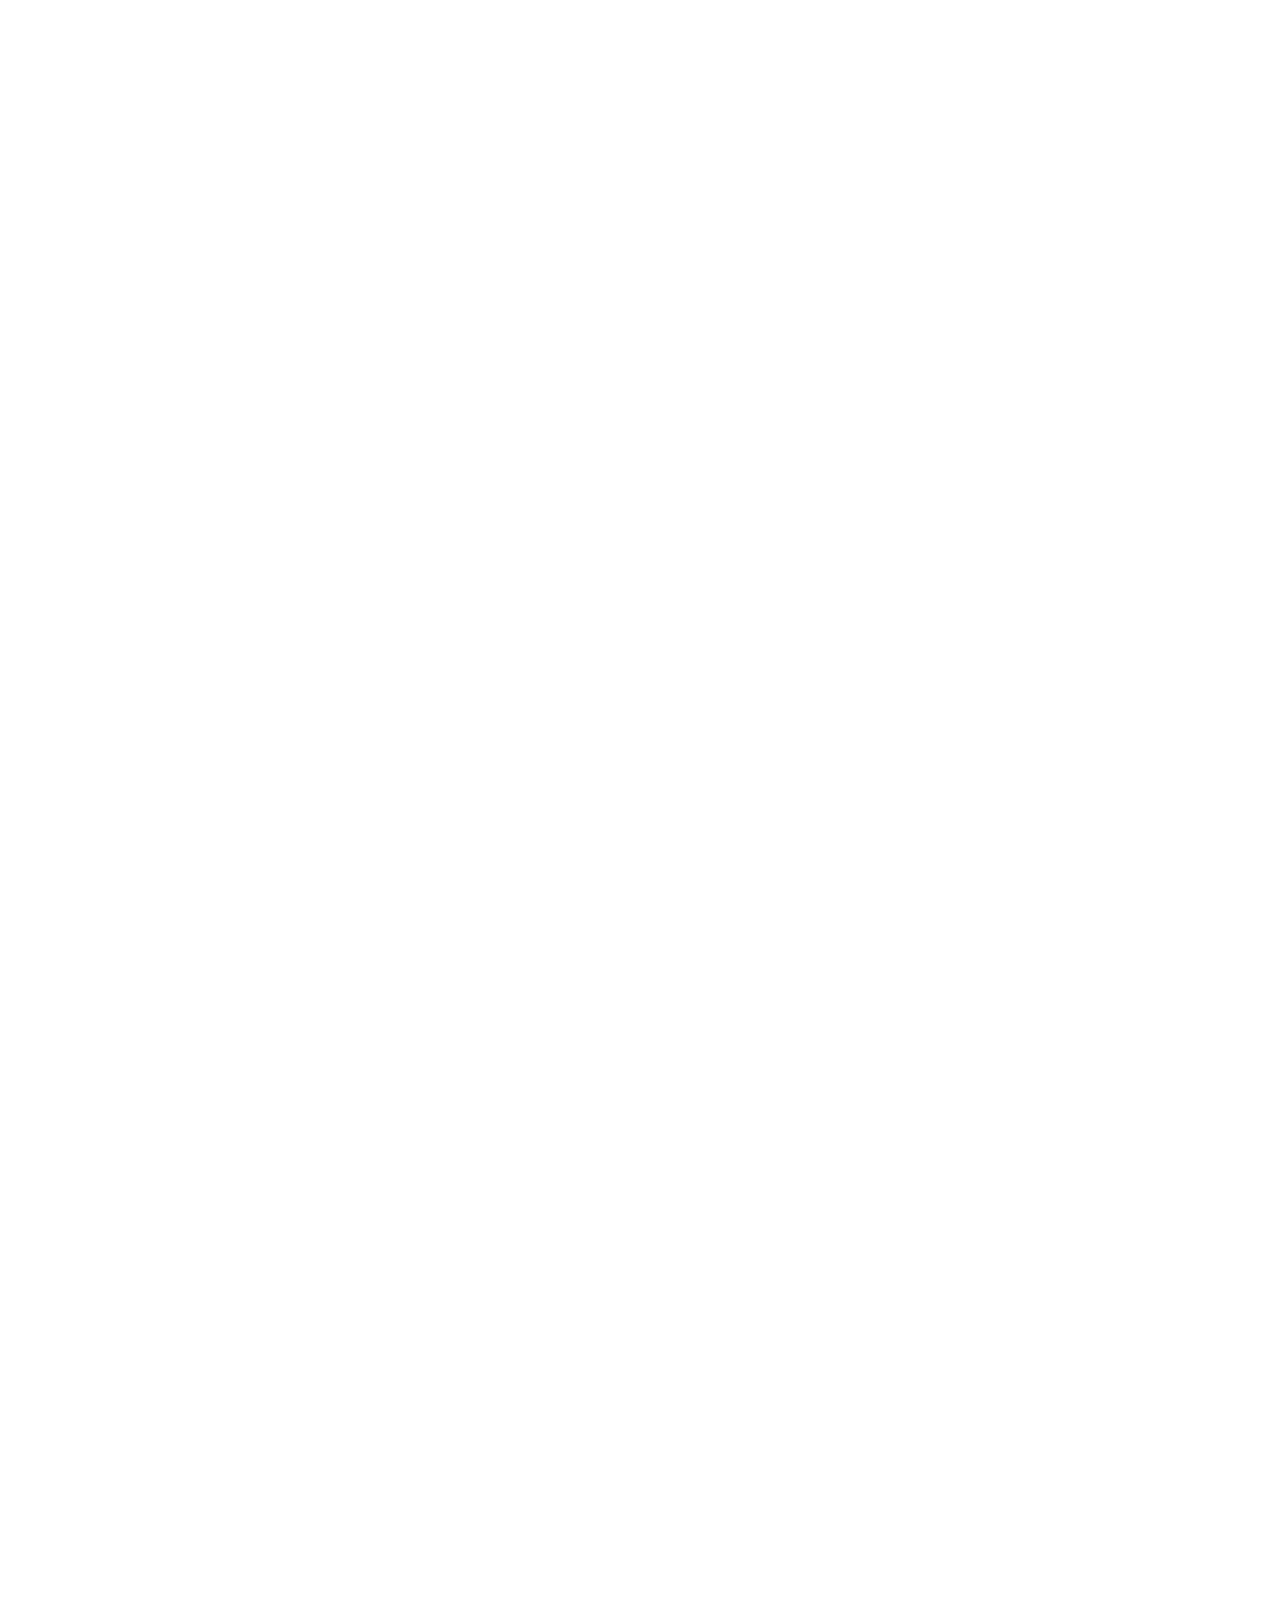
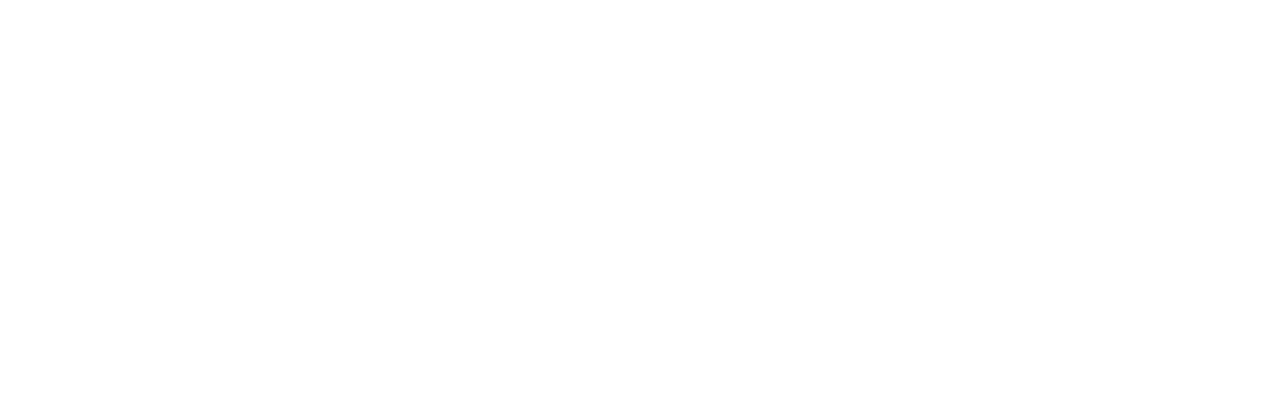
==== commit e349c4bd: "testimonial" ====
--- a/index.html
+++ b/index.html
@@ -424,7 +424,7 @@
 
 
     <!-- Testimonial Start -->
-    <div class="container-xxl py-6">
+    <!-- <div class="container-xxl py-6">
         <div class="container">
             <div class="text-center mx-auto mb-5 wow fadeInUp" data-wow-delay="0.1s" style="max-width: 500px;">
                 <h6 class="text-primary text-uppercase mb-2">Testimonial</h6>
@@ -473,7 +473,7 @@
                 </div>
             </div>
         </div>
-    </div>
+    </div> -->
     <!-- Testimonial End -->
 
 
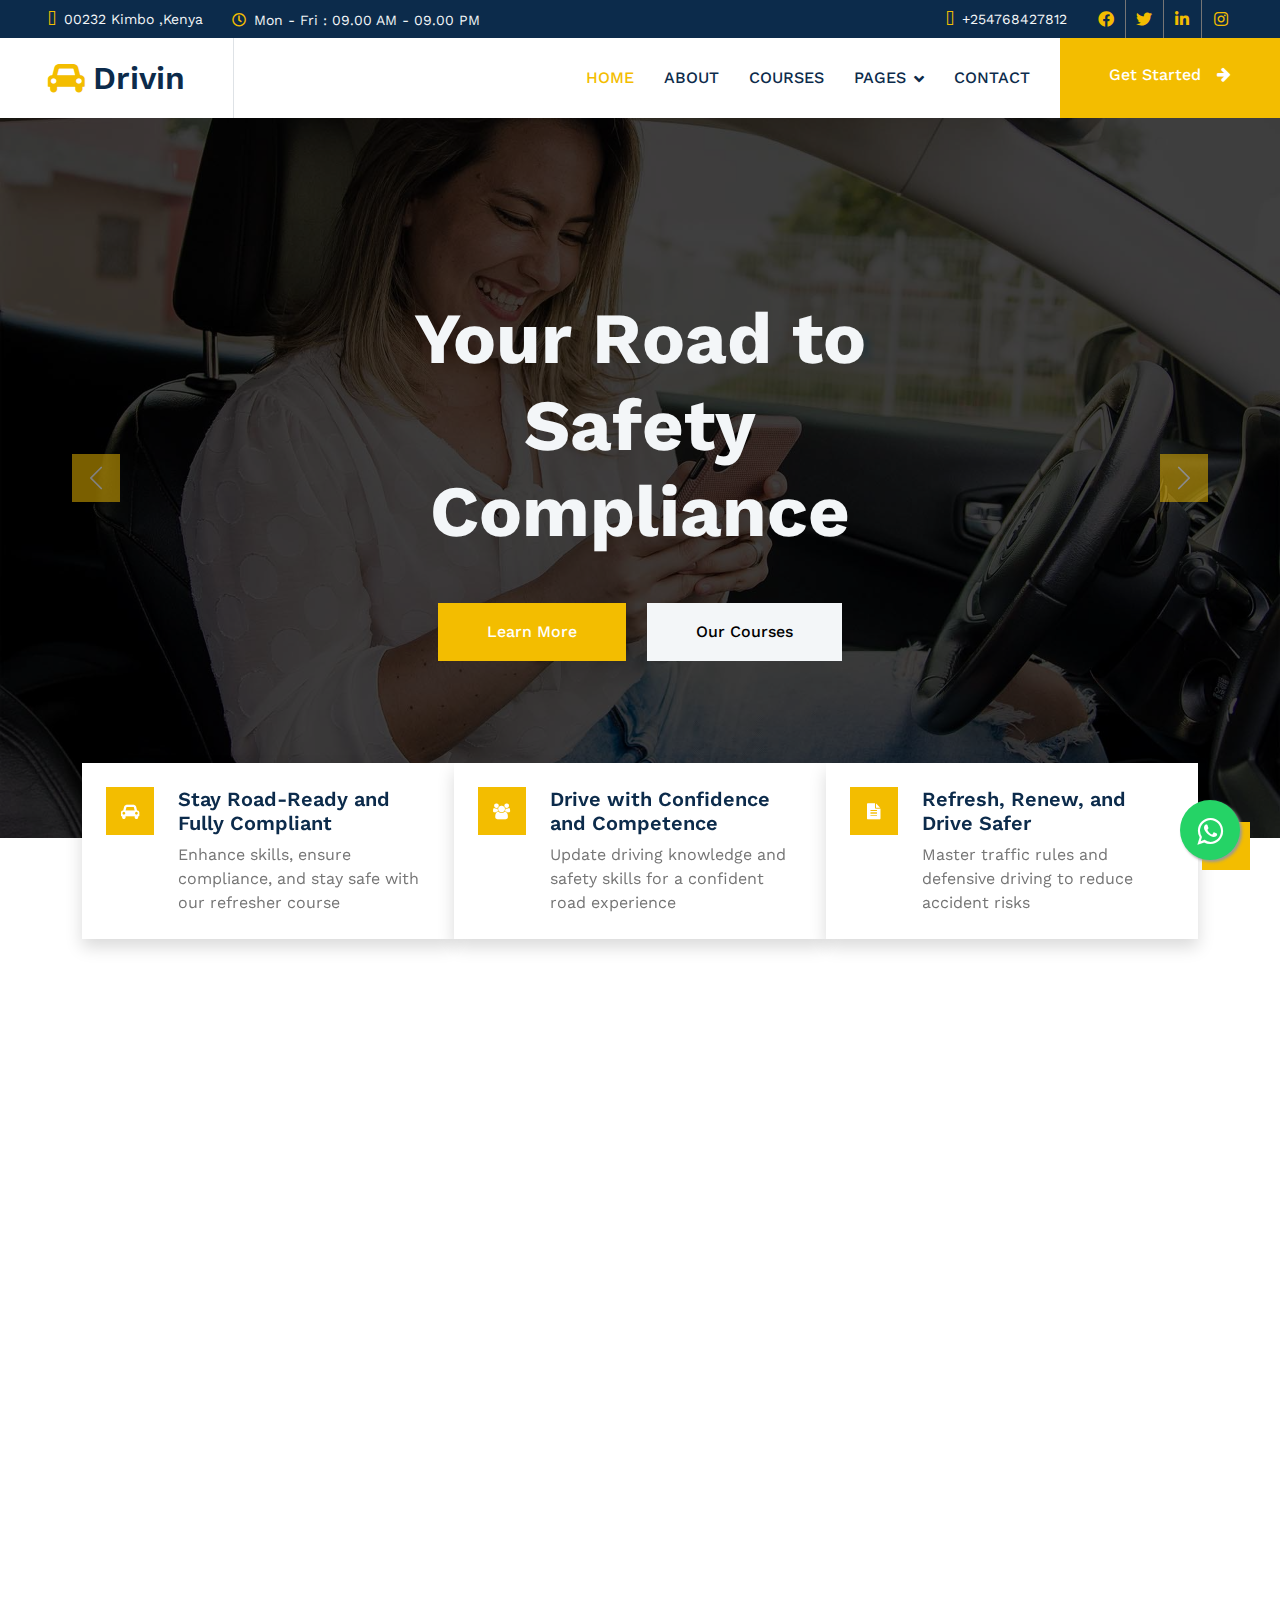
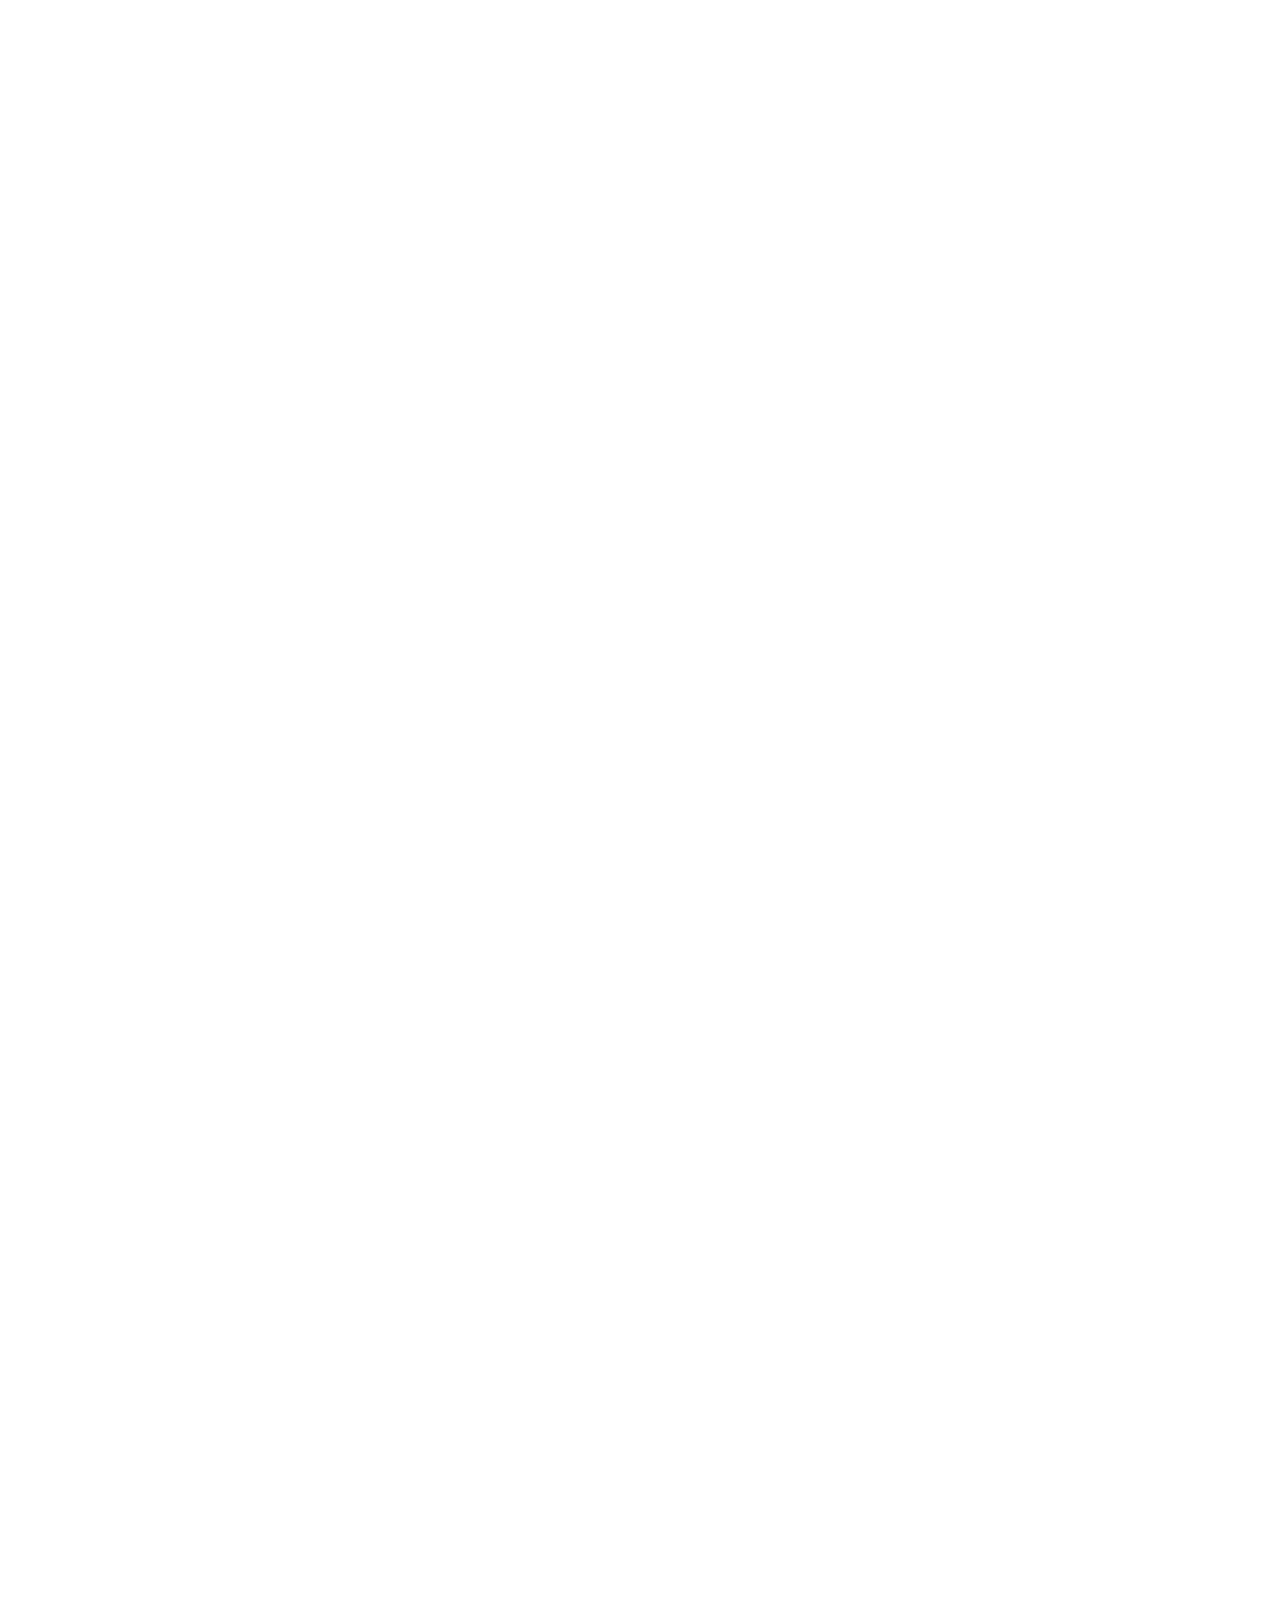
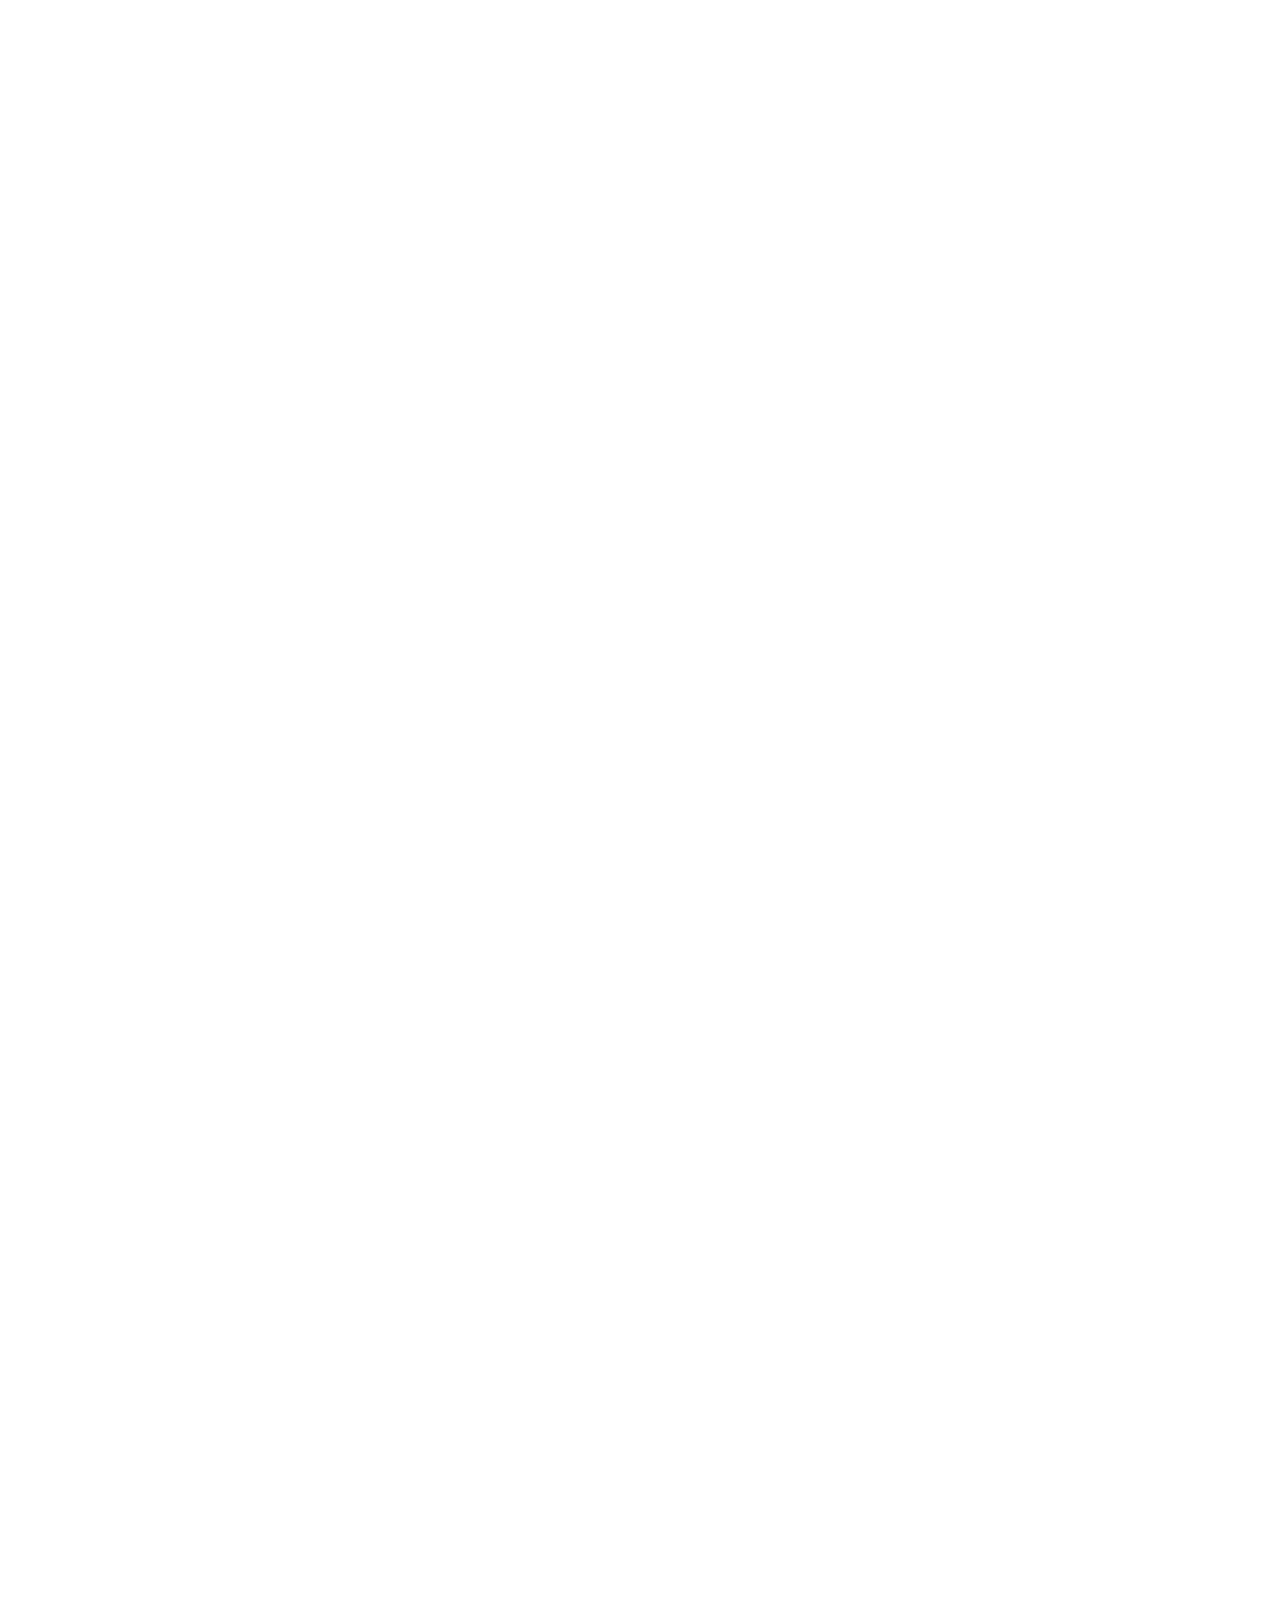
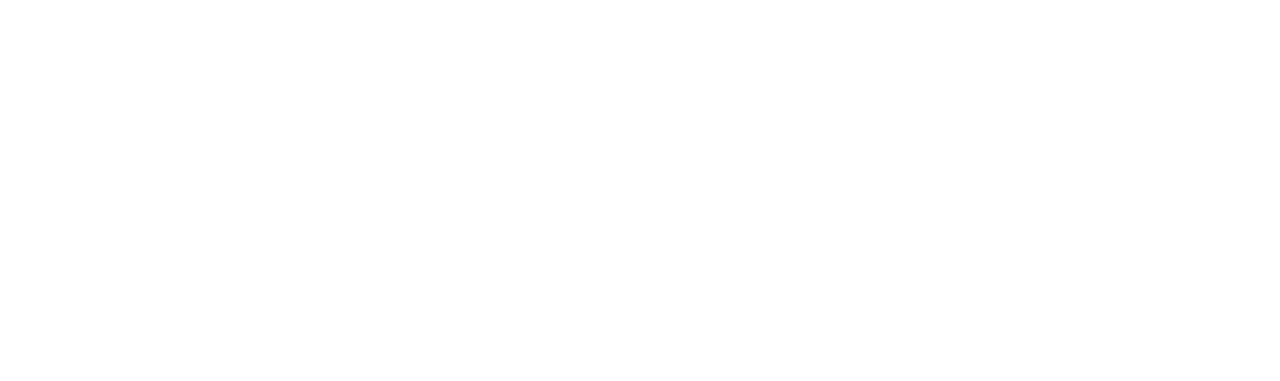
==== commit c548903b: "home page updated" ====
--- a/index.html
+++ b/index.html
@@ -45,7 +45,7 @@
             <div class="col-lg-7 px-5 text-start">
                 <div class="h-100 d-inline-flex align-items-center me-4">
                     <small class="fa fa-map-marker-alt text-primary me-2"></small>
-                    <small>123 Street, New York, USA</small>
+                    <small>00232 Kimbo ,Kenya</small>
                 </div>
                 <div class="h-100 d-inline-flex align-items-center">
                     <small class="far fa-clock text-primary me-2"></small>
@@ -55,7 +55,7 @@
             <div class="col-lg-5 px-5 text-end">
                 <div class="h-100 d-inline-flex align-items-center me-4">
                     <small class="fa fa-phone-alt text-primary me-2"></small>
-                    <small>+012 345 6789</small>
+                    <small>+254768427812</small>
                 </div>
                 <div class="h-100 d-inline-flex align-items-center mx-n2">
                     <a class="btn btn-square btn-link rounded-0 border-0 border-end border-secondary" href=""><i class="fab fa-facebook-f"></i></a>
@@ -237,7 +237,7 @@
                                     <span class="flex-shrink-0 btn-square bg-primary">
                                         <i class="fa fa-phone-alt text-white"></i>
                                     </span>
-                                    <span class="px-3">+012 345 6789</span>
+                                    <span class="px-3">+25468427812</span>
                                 </a>
                             </div>
                         </div>
@@ -260,11 +260,11 @@
                 <div class="col-lg-4 col-md-6 wow fadeInUp" data-wow-delay="0.1s">
                     <div class="courses-item d-flex flex-column bg-white overflow-hidden h-100">
                         <div class="text-center p-4 pt-0">
-                            <div class="d-inline-block bg-primary text-white fs-5 py-1 px-4 mb-4">$99</div>
+                            <div class="d-inline-block bg-primary text-white fs-5 py-1 px-4 mb-4">ksh500</div>
                             <h5 class="mb-3">Defensive driving Course</h5>
                             <p>An engaging infographic illustrating key defensive driving strategies, such as maintaining a safe following distance and scanning the road for hazards.</p>
                             <ol class="breadcrumb justify-content-center mb-0">
-                                <li class="breadcrumb-item small"><i class="fa fa-signal text-primary me-2"></i>Beginner</li>
+                                <li class="breadcrumb-item small"><i class="fa fa-signal text-primary me-2"></i>Refresher</li>
                                 <li class="breadcrumb-item small"><i class="fa fa-calendar-alt text-primary me-2"></i>3 Week</li>
                             </ol>
                         </div>
@@ -279,11 +279,11 @@
                 <div class="col-lg-4 col-md-6 wow fadeInUp" data-wow-delay="0.3s">
                     <div class="courses-item d-flex flex-column bg-white overflow-hidden h-100">
                         <div class="text-center p-4 pt-0">
-                            <div class="d-inline-block bg-primary text-white fs-5 py-1 px-4 mb-4">$99</div>
-                            <h5 class="mb-3">Vehicle Maintenance and Responsibility</h5>
+                            <div class="d-inline-block bg-primary text-white fs-5 py-1 px-4 mb-4">ksh 500</div>
+                            <h5 class="mb-3">Prelicensing course</h5>
                             <p>A downloadable checklist outlining routine vehicle maintenance tasks (e.g., tire pressure checks, oil changes) that drivers should perform to ensure vehicle safety.</p>
                             <ol class="breadcrumb justify-content-center mb-0">
-                                <li class="breadcrumb-item small"><i class="fa fa-signal text-primary me-2"></i>Beginner</li>
+                                <li class="breadcrumb-item small"><i class="fa fa-signal text-primary me-2"></i>Refresher</li>
                                 <li class="breadcrumb-item small"><i class="fa fa-calendar-alt text-primary me-2"></i>3 Week</li>
                             </ol>
                         </div>
@@ -298,11 +298,11 @@
                 <div class="col-lg-4 col-md-6 wow fadeInUp" data-wow-delay="0.5s">
                     <div class="courses-item d-flex flex-column bg-white overflow-hidden h-100">
                         <div class="text-center p-4 pt-0">
-                            <div class="d-inline-block bg-primary text-white fs-5 py-1 px-4 mb-4">$99</div>
+                            <div class="d-inline-block bg-primary text-white fs-5 py-1 px-4 mb-4">ksh 500</div>
                             <h5 class="mb-3">Emergency Situations</h5>
                             <p>A clear, step-by-step guide outlining the actions to take immediately following an accident, including securing the scene, checking for injuries, and notifying authorities.</p>
                             <ol class="breadcrumb justify-content-center mb-0">
-                                <li class="breadcrumb-item small"><i class="fa fa-signal text-primary me-2"></i>Beginner</li>
+                                <li class="breadcrumb-item small"><i class="fa fa-signal text-primary me-2"></i>Refresher</li>
                                 <li class="breadcrumb-item small"><i class="fa fa-calendar-alt text-primary me-2"></i>3 Week</li>
                             </ol>
                         </div>
@@ -484,8 +484,8 @@
                 <div class="col-lg-3 col-md-6">
                     <h4 class="text-white mb-4">Get In Touch</h4>
                     <h2 class="text-primary mb-4"><i class="fa fa-car text-white me-2"></i>Drivin</h2>
-                    <p class="mb-2"><i class="fa fa-map-marker-alt me-3"></i>123 Street, New York, USA</p>
-                    <p class="mb-2"><i class="fa fa-phone-alt me-3"></i>+012 345 67890</p>
+                    <p class="mb-2"><i class="fa fa-map-marker-alt me-3"></i>123 Street, Kimbo, Kenya</p>
+                    <p class="mb-2"><i class="fa fa-phone-alt me-3"></i>+25468427812</p>
                     <p class="mb-2"><i class="fa fa-envelope me-3"></i>info@example.com</p>
                 </div>
                 <div class="col-lg-3 col-md-6">
@@ -558,6 +558,11 @@
 
     <!-- Template Javascript -->
     <script src="js/main.js"></script>
+
+    <link rel="stylesheet" href="https://maxcdn.bootstrapcdn.com/font-awesome/4.5.0/css/font-awesome.min.css">
+<a href="https://api.whatsapp.com/send?phone=254768427812&text=Hello%20tell%20me%20more%20about%2C%20your%20driver%20refresher%20course" class="float" target="_blank">
+<i class="fa fa-whatsapp my-float"></i>
+</a>
 </body>
 
 </html>--- a/css/style.css
+++ b/css/style.css
@@ -348,4 +348,24 @@
 
 .copyright a:hover {
     color: var(--light);
+}
+
+
+.float{
+	position:fixed;
+	width:60px;
+	height:60px;
+	bottom:40px;
+	right:40px;
+	background-color:#25d366;
+	color:#FFF;
+	border-radius:50px;
+	text-align:center;
+  font-size:30px;
+	box-shadow: 2px 2px 3px #999;
+  z-index:100;
+}
+
+.my-float{
+	margin-top:16px;
 }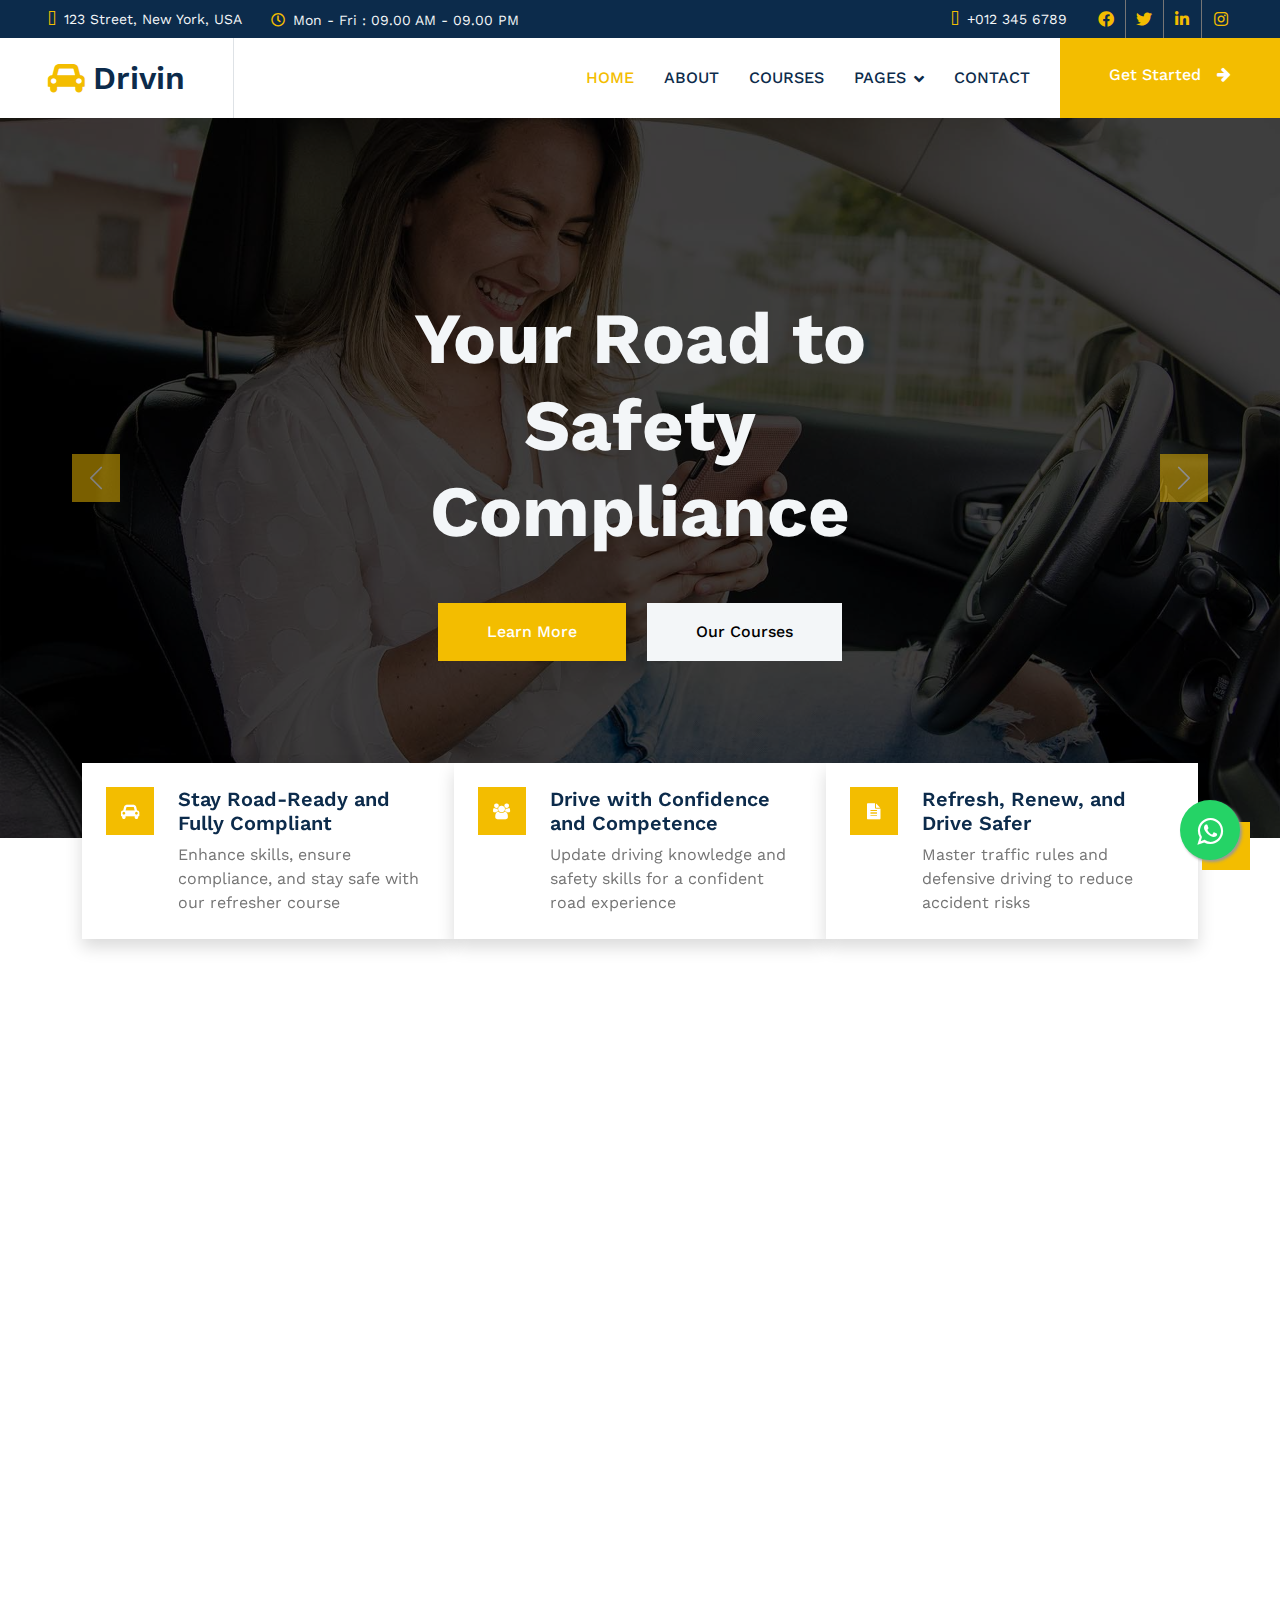
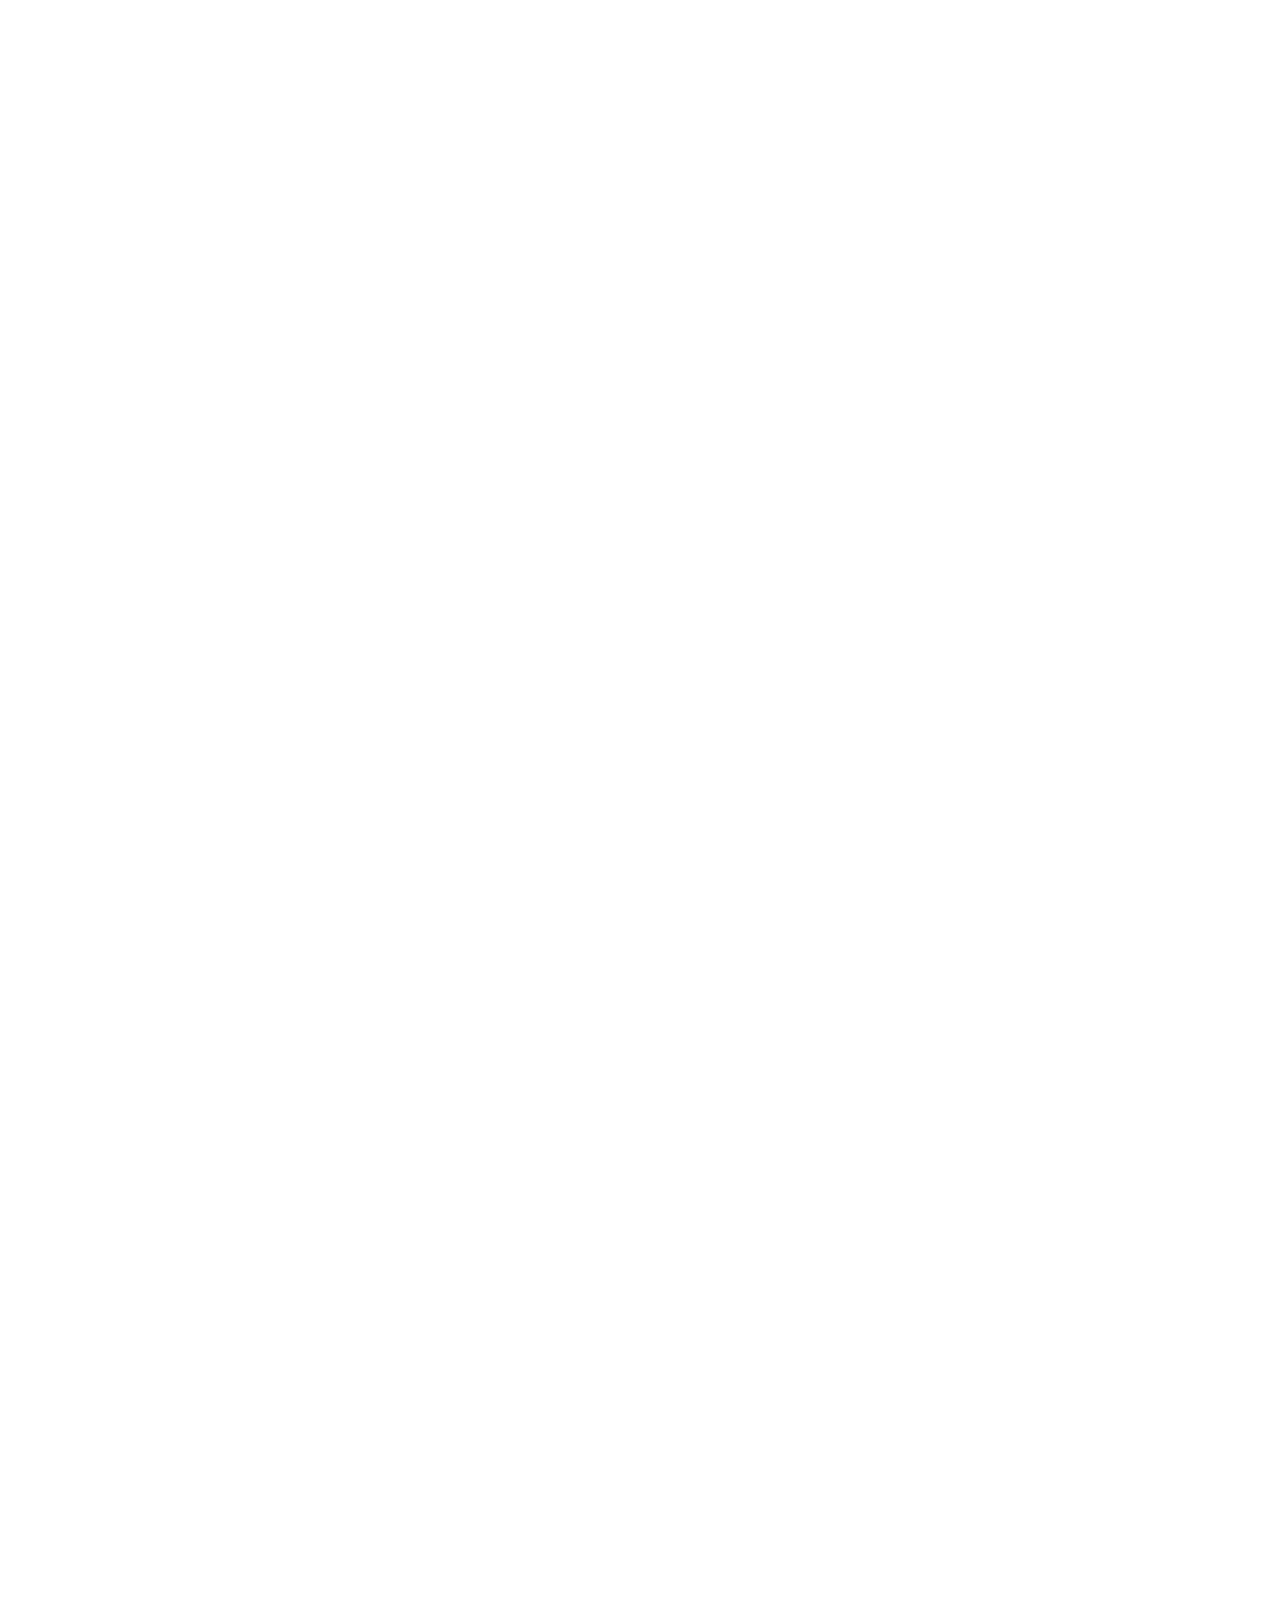
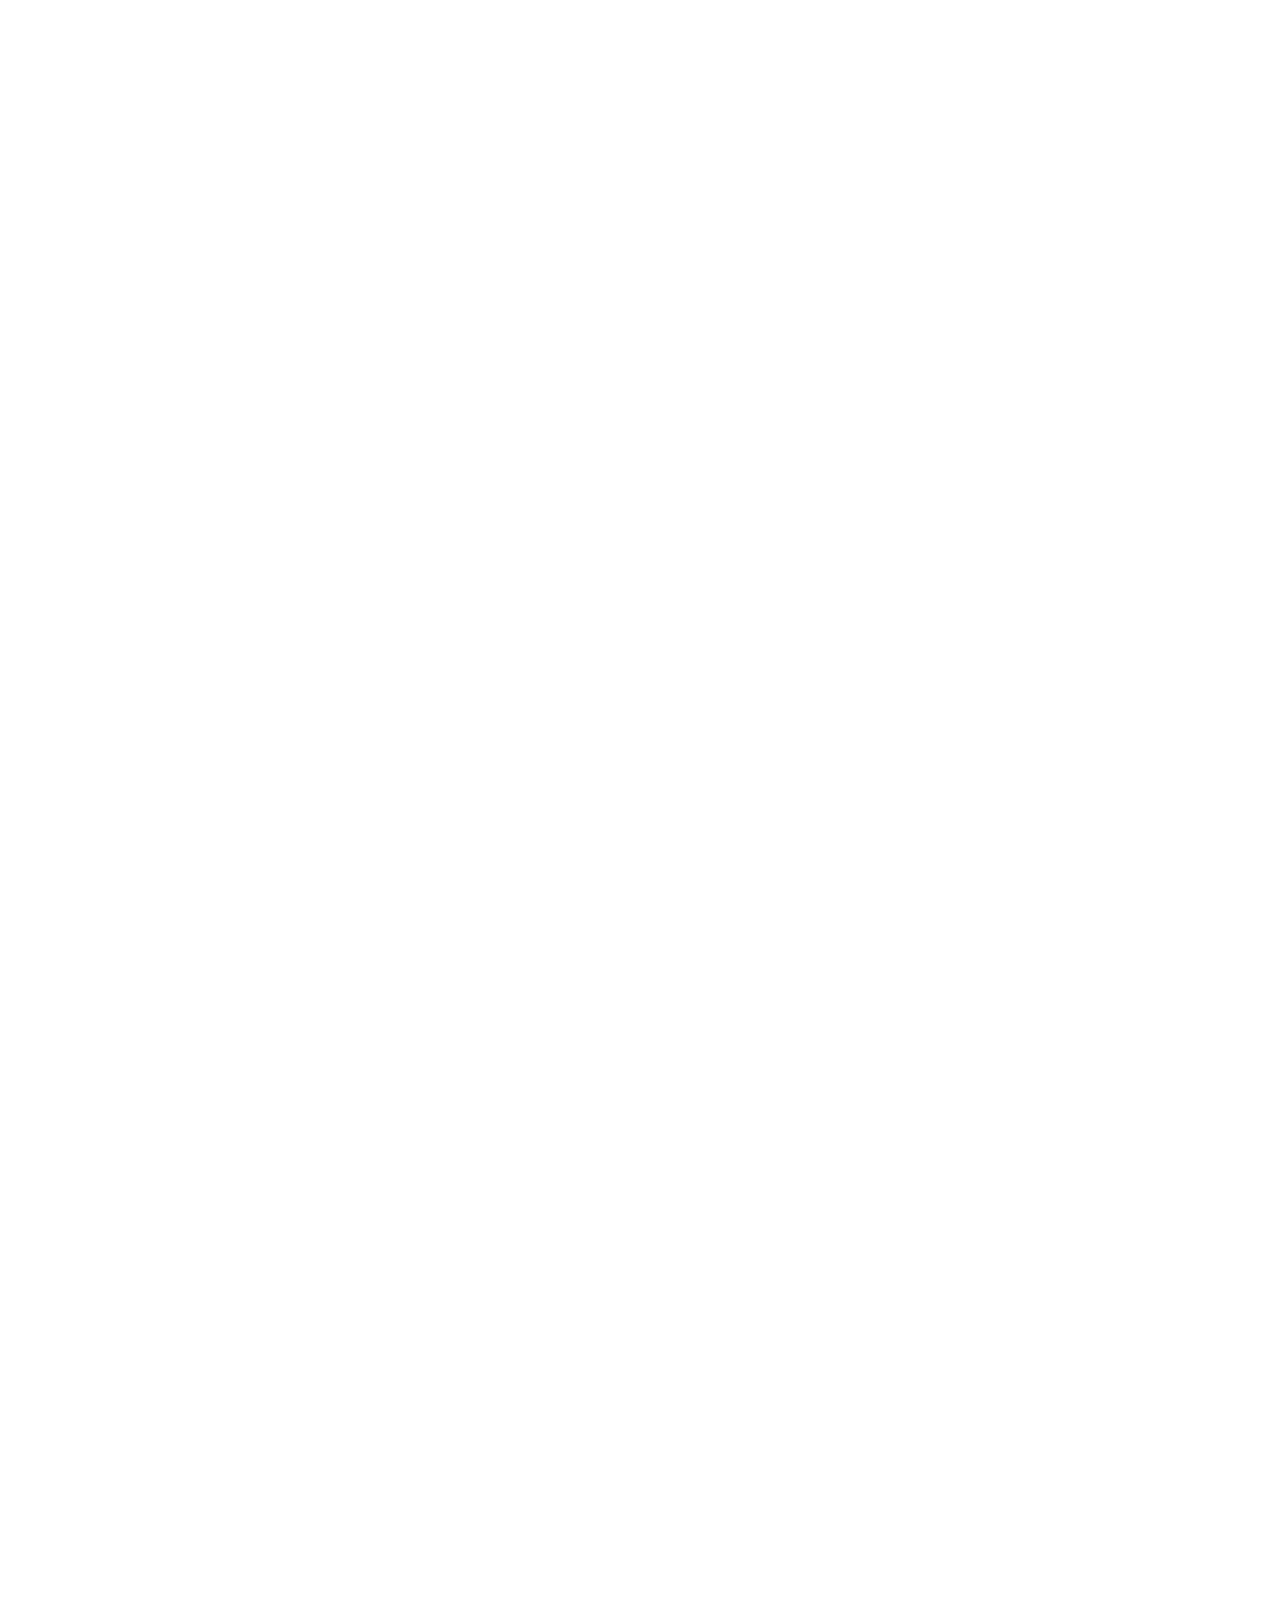
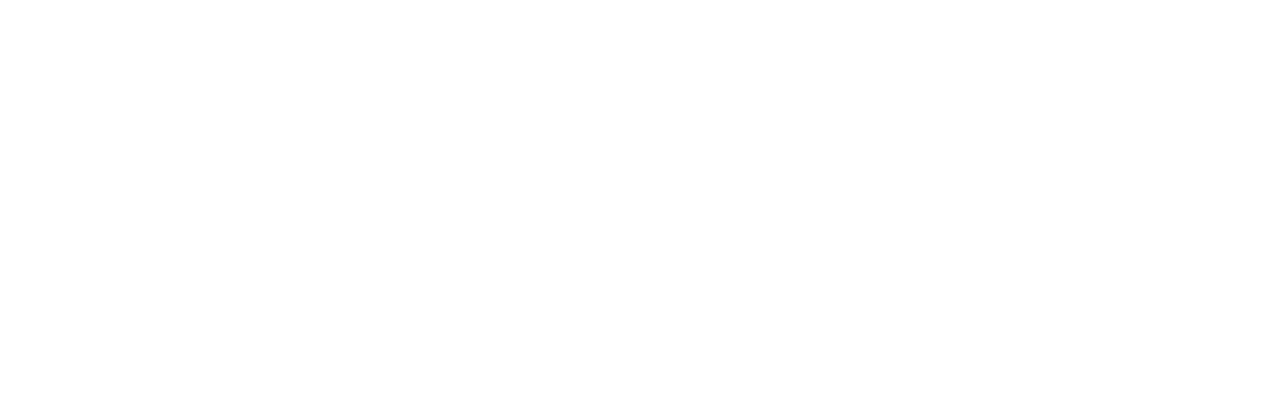
==== commit 0482e921: "git" ====
--- a/index.html
+++ b/index.html
@@ -45,7 +45,7 @@
             <div class="col-lg-7 px-5 text-start">
                 <div class="h-100 d-inline-flex align-items-center me-4">
                     <small class="fa fa-map-marker-alt text-primary me-2"></small>
-                    <small>00232 Kimbo ,Kenya</small>
+                    <small>123 Street, New York, USA</small>
                 </div>
                 <div class="h-100 d-inline-flex align-items-center">
                     <small class="far fa-clock text-primary me-2"></small>
@@ -55,7 +55,7 @@
             <div class="col-lg-5 px-5 text-end">
                 <div class="h-100 d-inline-flex align-items-center me-4">
                     <small class="fa fa-phone-alt text-primary me-2"></small>
-                    <small>+254768427812</small>
+                    <small>+012 345 6789</small>
                 </div>
                 <div class="h-100 d-inline-flex align-items-center mx-n2">
                     <a class="btn btn-square btn-link rounded-0 border-0 border-end border-secondary" href=""><i class="fab fa-facebook-f"></i></a>
@@ -237,7 +237,7 @@
                                     <span class="flex-shrink-0 btn-square bg-primary">
                                         <i class="fa fa-phone-alt text-white"></i>
                                     </span>
-                                    <span class="px-3">+25468427812</span>
+                                    <span class="px-3">+012 345 6789</span>
                                 </a>
                             </div>
                         </div>
@@ -260,11 +260,11 @@
                 <div class="col-lg-4 col-md-6 wow fadeInUp" data-wow-delay="0.1s">
                     <div class="courses-item d-flex flex-column bg-white overflow-hidden h-100">
                         <div class="text-center p-4 pt-0">
-                            <div class="d-inline-block bg-primary text-white fs-5 py-1 px-4 mb-4">ksh500</div>
+                            <div class="d-inline-block bg-primary text-white fs-5 py-1 px-4 mb-4">$99</div>
                             <h5 class="mb-3">Defensive driving Course</h5>
                             <p>An engaging infographic illustrating key defensive driving strategies, such as maintaining a safe following distance and scanning the road for hazards.</p>
                             <ol class="breadcrumb justify-content-center mb-0">
-                                <li class="breadcrumb-item small"><i class="fa fa-signal text-primary me-2"></i>Refresher</li>
+                                <li class="breadcrumb-item small"><i class="fa fa-signal text-primary me-2"></i>Beginner</li>
                                 <li class="breadcrumb-item small"><i class="fa fa-calendar-alt text-primary me-2"></i>3 Week</li>
                             </ol>
                         </div>
@@ -279,11 +279,11 @@
                 <div class="col-lg-4 col-md-6 wow fadeInUp" data-wow-delay="0.3s">
                     <div class="courses-item d-flex flex-column bg-white overflow-hidden h-100">
                         <div class="text-center p-4 pt-0">
-                            <div class="d-inline-block bg-primary text-white fs-5 py-1 px-4 mb-4">ksh 500</div>
-                            <h5 class="mb-3">Prelicensing course</h5>
+                            <div class="d-inline-block bg-primary text-white fs-5 py-1 px-4 mb-4">$99</div>
+                            <h5 class="mb-3">Vehicle Maintenance and Responsibility</h5>
                             <p>A downloadable checklist outlining routine vehicle maintenance tasks (e.g., tire pressure checks, oil changes) that drivers should perform to ensure vehicle safety.</p>
                             <ol class="breadcrumb justify-content-center mb-0">
-                                <li class="breadcrumb-item small"><i class="fa fa-signal text-primary me-2"></i>Refresher</li>
+                                <li class="breadcrumb-item small"><i class="fa fa-signal text-primary me-2"></i>Beginner</li>
                                 <li class="breadcrumb-item small"><i class="fa fa-calendar-alt text-primary me-2"></i>3 Week</li>
                             </ol>
                         </div>
@@ -298,11 +298,11 @@
                 <div class="col-lg-4 col-md-6 wow fadeInUp" data-wow-delay="0.5s">
                     <div class="courses-item d-flex flex-column bg-white overflow-hidden h-100">
                         <div class="text-center p-4 pt-0">
-                            <div class="d-inline-block bg-primary text-white fs-5 py-1 px-4 mb-4">ksh 500</div>
+                            <div class="d-inline-block bg-primary text-white fs-5 py-1 px-4 mb-4">$99</div>
                             <h5 class="mb-3">Emergency Situations</h5>
                             <p>A clear, step-by-step guide outlining the actions to take immediately following an accident, including securing the scene, checking for injuries, and notifying authorities.</p>
                             <ol class="breadcrumb justify-content-center mb-0">
-                                <li class="breadcrumb-item small"><i class="fa fa-signal text-primary me-2"></i>Refresher</li>
+                                <li class="breadcrumb-item small"><i class="fa fa-signal text-primary me-2"></i>Beginner</li>
                                 <li class="breadcrumb-item small"><i class="fa fa-calendar-alt text-primary me-2"></i>3 Week</li>
                             </ol>
                         </div>
@@ -484,8 +484,8 @@
                 <div class="col-lg-3 col-md-6">
                     <h4 class="text-white mb-4">Get In Touch</h4>
                     <h2 class="text-primary mb-4"><i class="fa fa-car text-white me-2"></i>Drivin</h2>
-                    <p class="mb-2"><i class="fa fa-map-marker-alt me-3"></i>123 Street, Kimbo, Kenya</p>
-                    <p class="mb-2"><i class="fa fa-phone-alt me-3"></i>+25468427812</p>
+                    <p class="mb-2"><i class="fa fa-map-marker-alt me-3"></i>123 Street, New York, USA</p>
+                    <p class="mb-2"><i class="fa fa-phone-alt me-3"></i>+012 345 67890</p>
                     <p class="mb-2"><i class="fa fa-envelope me-3"></i>info@example.com</p>
                 </div>
                 <div class="col-lg-3 col-md-6">
@@ -560,9 +560,53 @@
     <script src="js/main.js"></script>
 
     <link rel="stylesheet" href="https://maxcdn.bootstrapcdn.com/font-awesome/4.5.0/css/font-awesome.min.css">
-<a href="https://api.whatsapp.com/send?phone=254768427812&text=Hello%20tell%20me%20more%20about%2C%20your%20driver%20refresher%20course" class="float" target="_blank">
-<i class="fa fa-whatsapp my-float"></i>
-</a>
+    <a href="https://api.whatsapp.com/send?phone=254768427812&text=Hello%20tell%20me%20more%20about%2C%20your%20driver%20refresher%20course" class="float" target="_blank">
+    <i class="fa fa-whatsapp my-float"></i>
+    </a>
+
+
+    <style>
+        .float{
+        position:fixed;
+        width:60px;
+        height:60px;
+        bottom:40px;
+        right:40px;
+        background-color:#25d366;
+        color:#FFF;
+        border-radius:50px;
+        text-align:center;
+    font-size:30px;
+        box-shadow: 2px 2px 3px #999;
+    z-index:100;
+    }
+
+    .my-float{
+        margin-top:16px;
+    }
+    </style>
+
+
+        <!--Start of Tawk.to Script-->
+             <script type="text/javascript">
+            var Tawk_API=Tawk_API||{}, Tawk_LoadStart=new Date();
+            (function(){
+            var s1=document.createElement("script"),s0=document.getElementsByTagName("script")[0];
+            s1.async=true;
+            s1.src='https://embed.tawk.to/67324dca2480f5b4f59bccc1/1ice7vo6r';
+            s1.charset='UTF-8';
+            s1.setAttribute('crossorigin','*');
+            s0.parentNode.insertBefore(s1,s0);
+            })();
+            </script>
+        <!--End of Tawk.to Script-->
+
+
+
+
+
+
+
 </body>
 
 </html>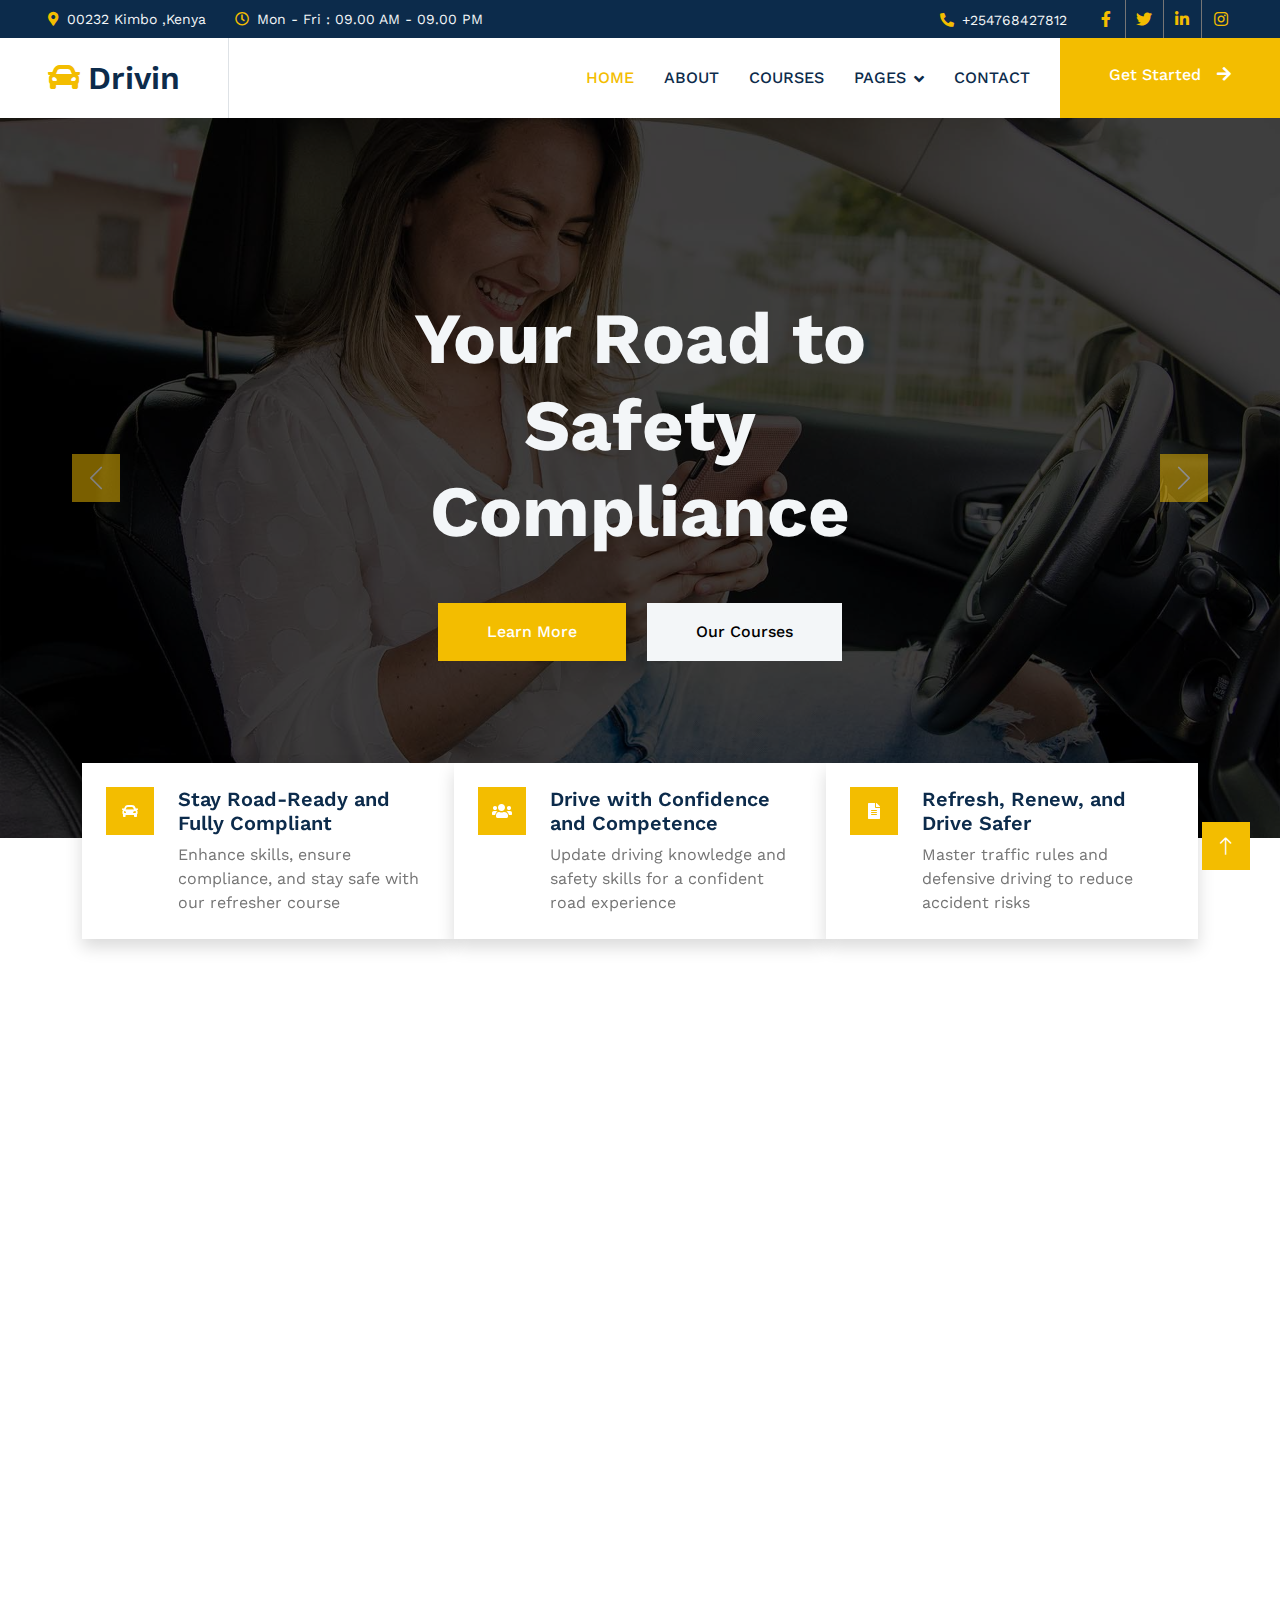
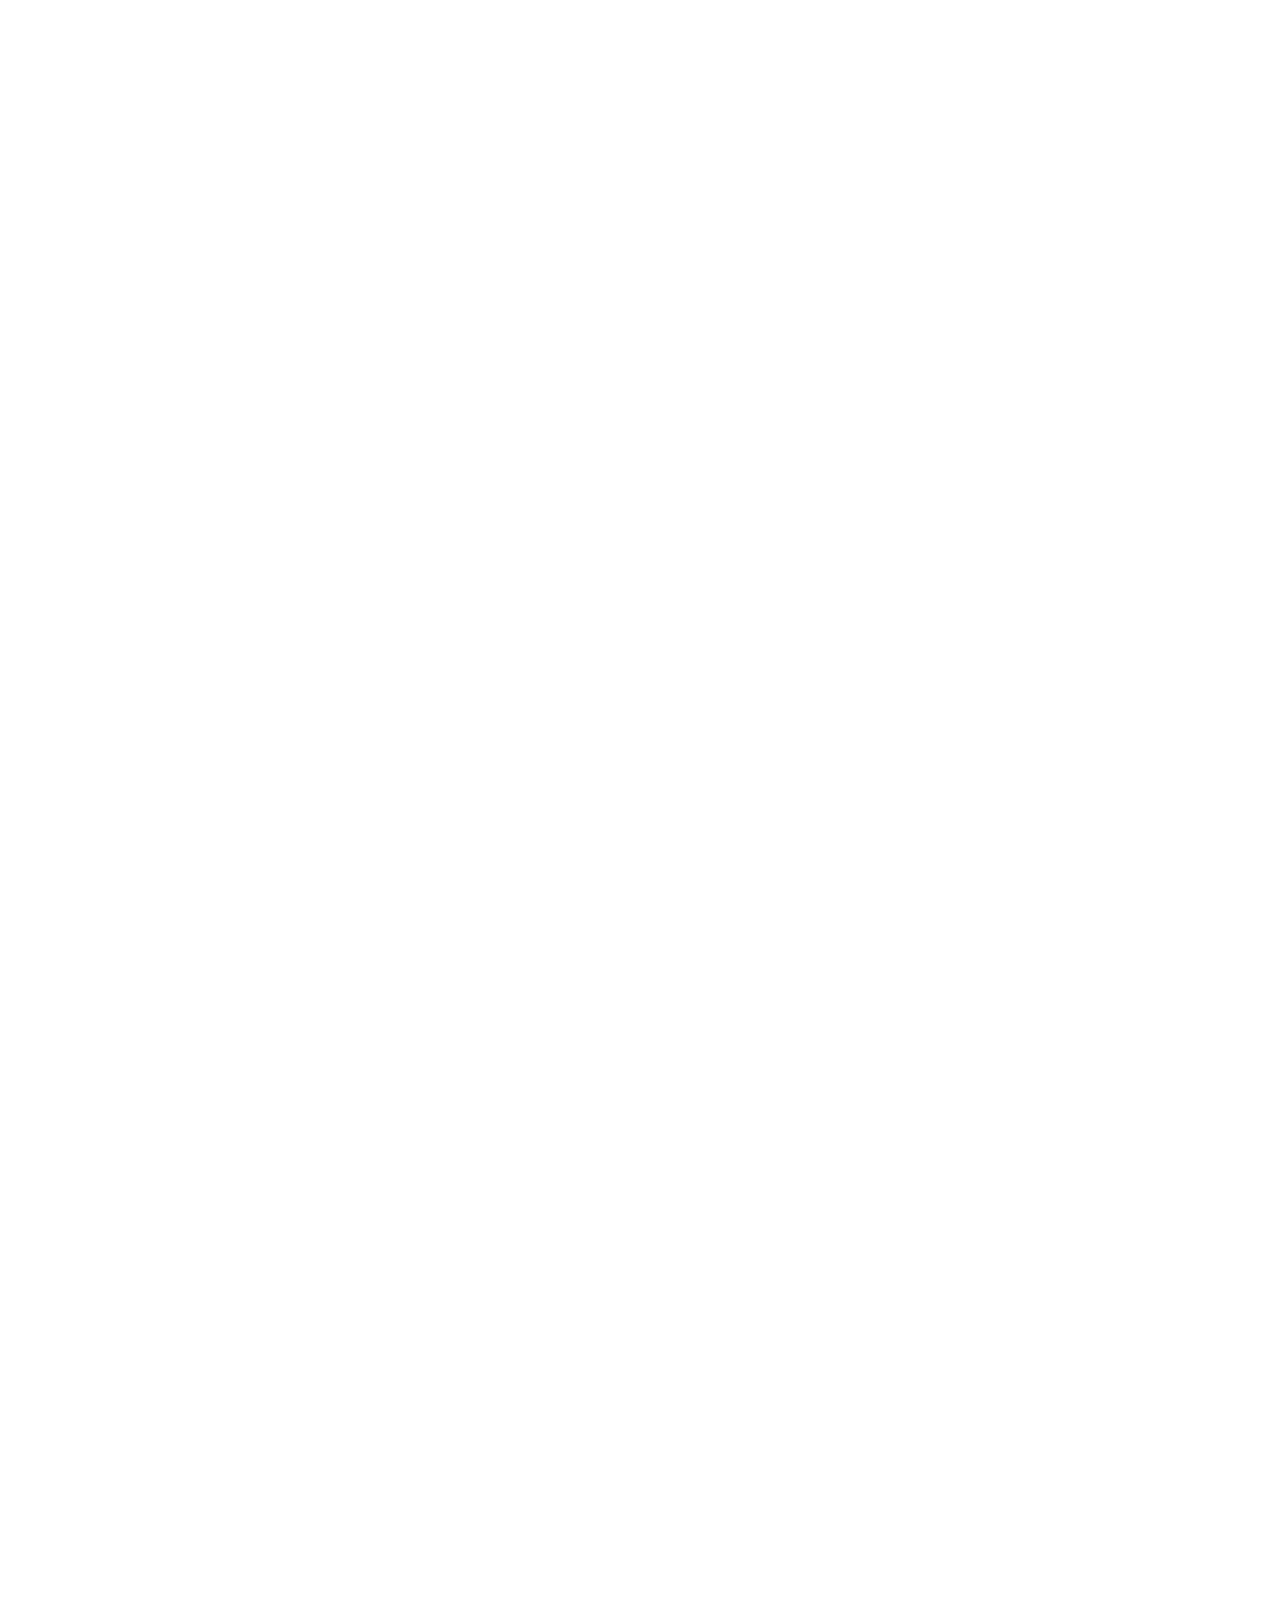
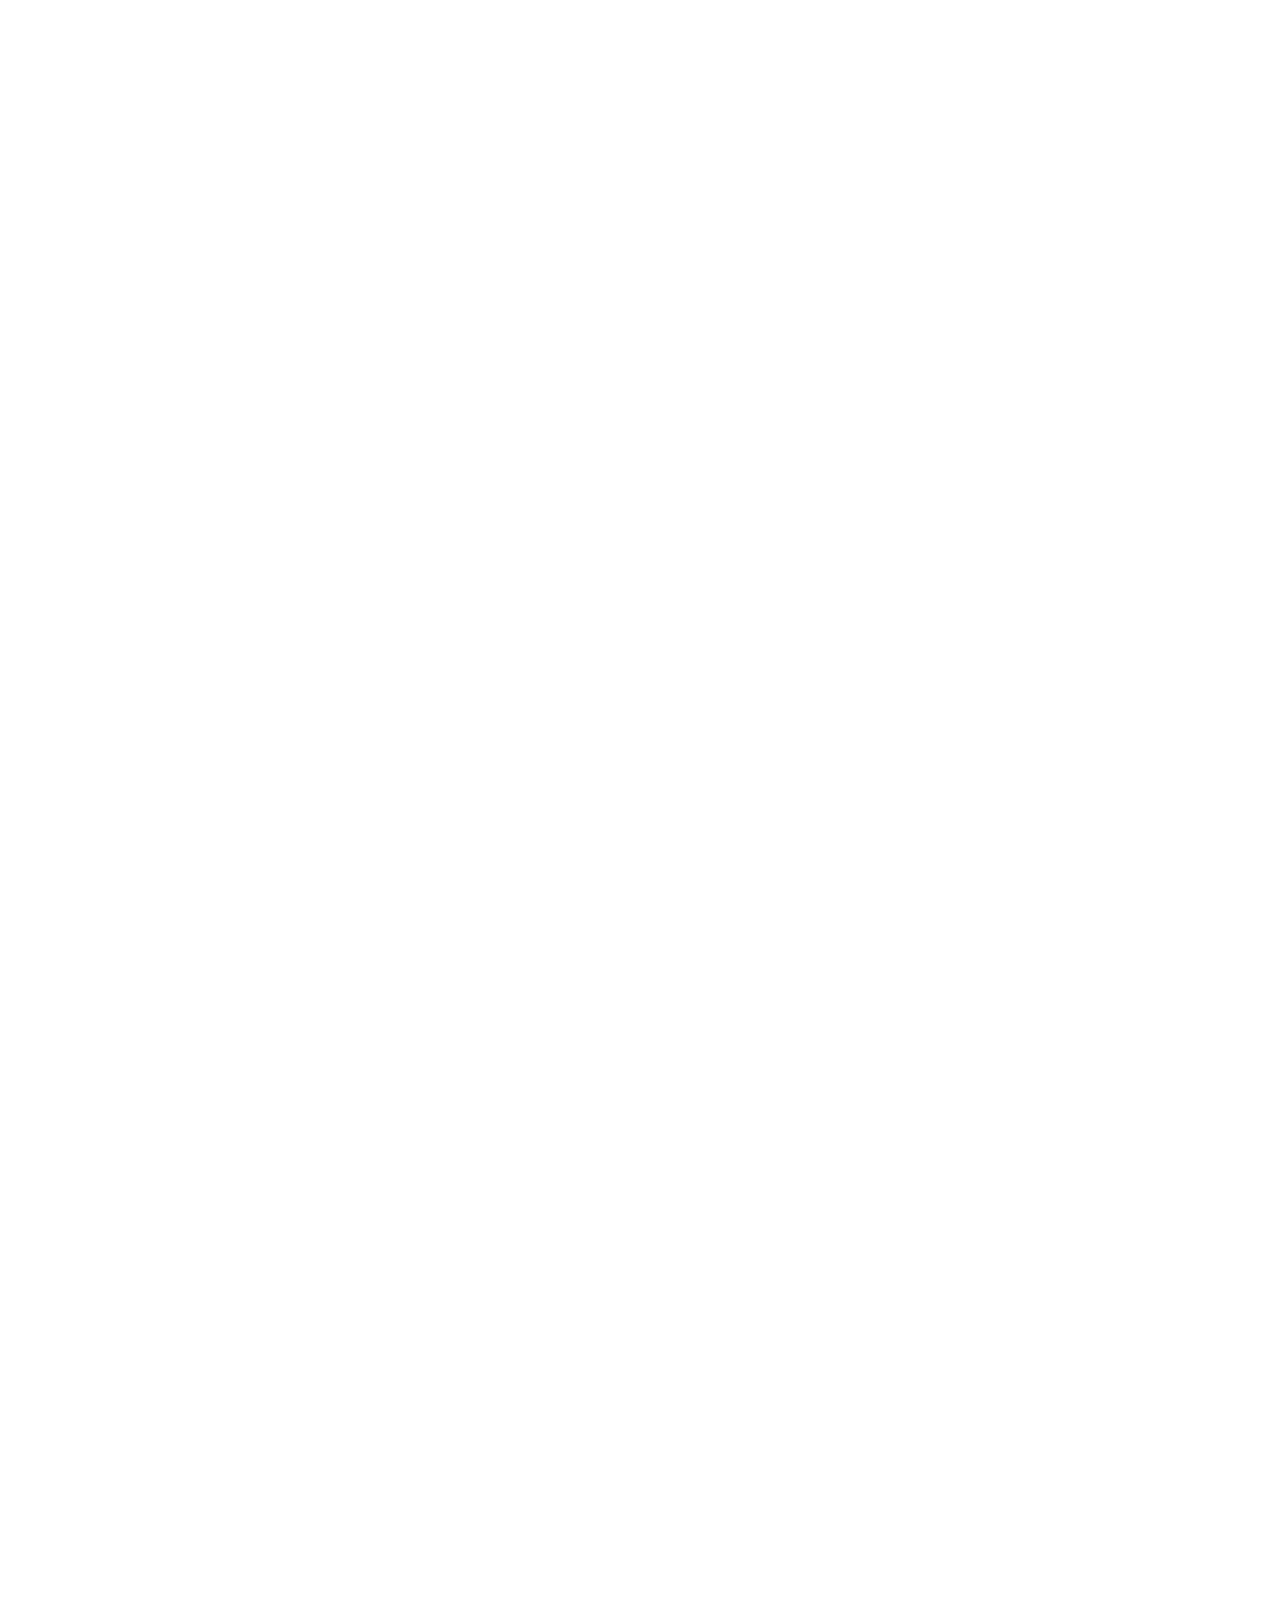
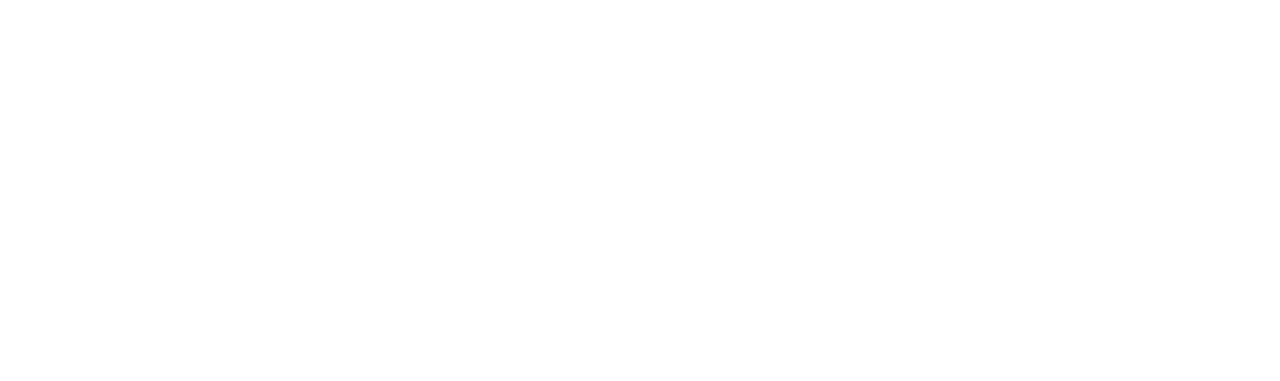
==== commit 4c73bd2f: "Merge branch 'main' of https://github.com/Projects-002/Driver-Refresher-Course" ====
--- a/index.html
+++ b/index.html
@@ -45,7 +45,7 @@
             <div class="col-lg-7 px-5 text-start">
                 <div class="h-100 d-inline-flex align-items-center me-4">
                     <small class="fa fa-map-marker-alt text-primary me-2"></small>
-                    <small>123 Street, New York, USA</small>
+                    <small>00232 Kimbo ,Kenya</small>
                 </div>
                 <div class="h-100 d-inline-flex align-items-center">
                     <small class="far fa-clock text-primary me-2"></small>
@@ -55,7 +55,7 @@
             <div class="col-lg-5 px-5 text-end">
                 <div class="h-100 d-inline-flex align-items-center me-4">
                     <small class="fa fa-phone-alt text-primary me-2"></small>
-                    <small>+012 345 6789</small>
+                    <small>+254768427812</small>
                 </div>
                 <div class="h-100 d-inline-flex align-items-center mx-n2">
                     <a class="btn btn-square btn-link rounded-0 border-0 border-end border-secondary" href=""><i class="fab fa-facebook-f"></i></a>
@@ -237,7 +237,7 @@
                                     <span class="flex-shrink-0 btn-square bg-primary">
                                         <i class="fa fa-phone-alt text-white"></i>
                                     </span>
-                                    <span class="px-3">+012 345 6789</span>
+                                    <span class="px-3">+25468427812</span>
                                 </a>
                             </div>
                         </div>
@@ -260,11 +260,11 @@
                 <div class="col-lg-4 col-md-6 wow fadeInUp" data-wow-delay="0.1s">
                     <div class="courses-item d-flex flex-column bg-white overflow-hidden h-100">
                         <div class="text-center p-4 pt-0">
-                            <div class="d-inline-block bg-primary text-white fs-5 py-1 px-4 mb-4">$99</div>
+                            <div class="d-inline-block bg-primary text-white fs-5 py-1 px-4 mb-4">ksh500</div>
                             <h5 class="mb-3">Defensive driving Course</h5>
                             <p>An engaging infographic illustrating key defensive driving strategies, such as maintaining a safe following distance and scanning the road for hazards.</p>
                             <ol class="breadcrumb justify-content-center mb-0">
-                                <li class="breadcrumb-item small"><i class="fa fa-signal text-primary me-2"></i>Beginner</li>
+                                <li class="breadcrumb-item small"><i class="fa fa-signal text-primary me-2"></i>Refresher</li>
                                 <li class="breadcrumb-item small"><i class="fa fa-calendar-alt text-primary me-2"></i>3 Week</li>
                             </ol>
                         </div>
@@ -279,11 +279,11 @@
                 <div class="col-lg-4 col-md-6 wow fadeInUp" data-wow-delay="0.3s">
                     <div class="courses-item d-flex flex-column bg-white overflow-hidden h-100">
                         <div class="text-center p-4 pt-0">
-                            <div class="d-inline-block bg-primary text-white fs-5 py-1 px-4 mb-4">$99</div>
-                            <h5 class="mb-3">Vehicle Maintenance and Responsibility</h5>
+                            <div class="d-inline-block bg-primary text-white fs-5 py-1 px-4 mb-4">ksh 500</div>
+                            <h5 class="mb-3">Prelicensing course</h5>
                             <p>A downloadable checklist outlining routine vehicle maintenance tasks (e.g., tire pressure checks, oil changes) that drivers should perform to ensure vehicle safety.</p>
                             <ol class="breadcrumb justify-content-center mb-0">
-                                <li class="breadcrumb-item small"><i class="fa fa-signal text-primary me-2"></i>Beginner</li>
+                                <li class="breadcrumb-item small"><i class="fa fa-signal text-primary me-2"></i>Refresher</li>
                                 <li class="breadcrumb-item small"><i class="fa fa-calendar-alt text-primary me-2"></i>3 Week</li>
                             </ol>
                         </div>
@@ -298,11 +298,11 @@
                 <div class="col-lg-4 col-md-6 wow fadeInUp" data-wow-delay="0.5s">
                     <div class="courses-item d-flex flex-column bg-white overflow-hidden h-100">
                         <div class="text-center p-4 pt-0">
-                            <div class="d-inline-block bg-primary text-white fs-5 py-1 px-4 mb-4">$99</div>
+                            <div class="d-inline-block bg-primary text-white fs-5 py-1 px-4 mb-4">ksh 500</div>
                             <h5 class="mb-3">Emergency Situations</h5>
                             <p>A clear, step-by-step guide outlining the actions to take immediately following an accident, including securing the scene, checking for injuries, and notifying authorities.</p>
                             <ol class="breadcrumb justify-content-center mb-0">
-                                <li class="breadcrumb-item small"><i class="fa fa-signal text-primary me-2"></i>Beginner</li>
+                                <li class="breadcrumb-item small"><i class="fa fa-signal text-primary me-2"></i>Refresher</li>
                                 <li class="breadcrumb-item small"><i class="fa fa-calendar-alt text-primary me-2"></i>3 Week</li>
                             </ol>
                         </div>
@@ -484,8 +484,8 @@
                 <div class="col-lg-3 col-md-6">
                     <h4 class="text-white mb-4">Get In Touch</h4>
                     <h2 class="text-primary mb-4"><i class="fa fa-car text-white me-2"></i>Drivin</h2>
-                    <p class="mb-2"><i class="fa fa-map-marker-alt me-3"></i>123 Street, New York, USA</p>
-                    <p class="mb-2"><i class="fa fa-phone-alt me-3"></i>+012 345 67890</p>
+                    <p class="mb-2"><i class="fa fa-map-marker-alt me-3"></i>123 Street, Kimbo, Kenya</p>
+                    <p class="mb-2"><i class="fa fa-phone-alt me-3"></i>+25468427812</p>
                     <p class="mb-2"><i class="fa fa-envelope me-3"></i>info@example.com</p>
                 </div>
                 <div class="col-lg-3 col-md-6">
@@ -558,55 +558,6 @@
 
     <!-- Template Javascript -->
     <script src="js/main.js"></script>
-
-    <link rel="stylesheet" href="https://maxcdn.bootstrapcdn.com/font-awesome/4.5.0/css/font-awesome.min.css">
-    <a href="https://api.whatsapp.com/send?phone=254768427812&text=Hello%20tell%20me%20more%20about%2C%20your%20driver%20refresher%20course" class="float" target="_blank">
-    <i class="fa fa-whatsapp my-float"></i>
-    </a>
-
-
-    <style>
-        .float{
-        position:fixed;
-        width:60px;
-        height:60px;
-        bottom:40px;
-        right:40px;
-        background-color:#25d366;
-        color:#FFF;
-        border-radius:50px;
-        text-align:center;
-    font-size:30px;
-        box-shadow: 2px 2px 3px #999;
-    z-index:100;
-    }
-
-    .my-float{
-        margin-top:16px;
-    }
-    </style>
-
-
-        <!--Start of Tawk.to Script-->
-             <script type="text/javascript">
-            var Tawk_API=Tawk_API||{}, Tawk_LoadStart=new Date();
-            (function(){
-            var s1=document.createElement("script"),s0=document.getElementsByTagName("script")[0];
-            s1.async=true;
-            s1.src='https://embed.tawk.to/67324dca2480f5b4f59bccc1/1ice7vo6r';
-            s1.charset='UTF-8';
-            s1.setAttribute('crossorigin','*');
-            s0.parentNode.insertBefore(s1,s0);
-            })();
-            </script>
-        <!--End of Tawk.to Script-->
-
-
-
-
-
-
-
 </body>
 
 </html>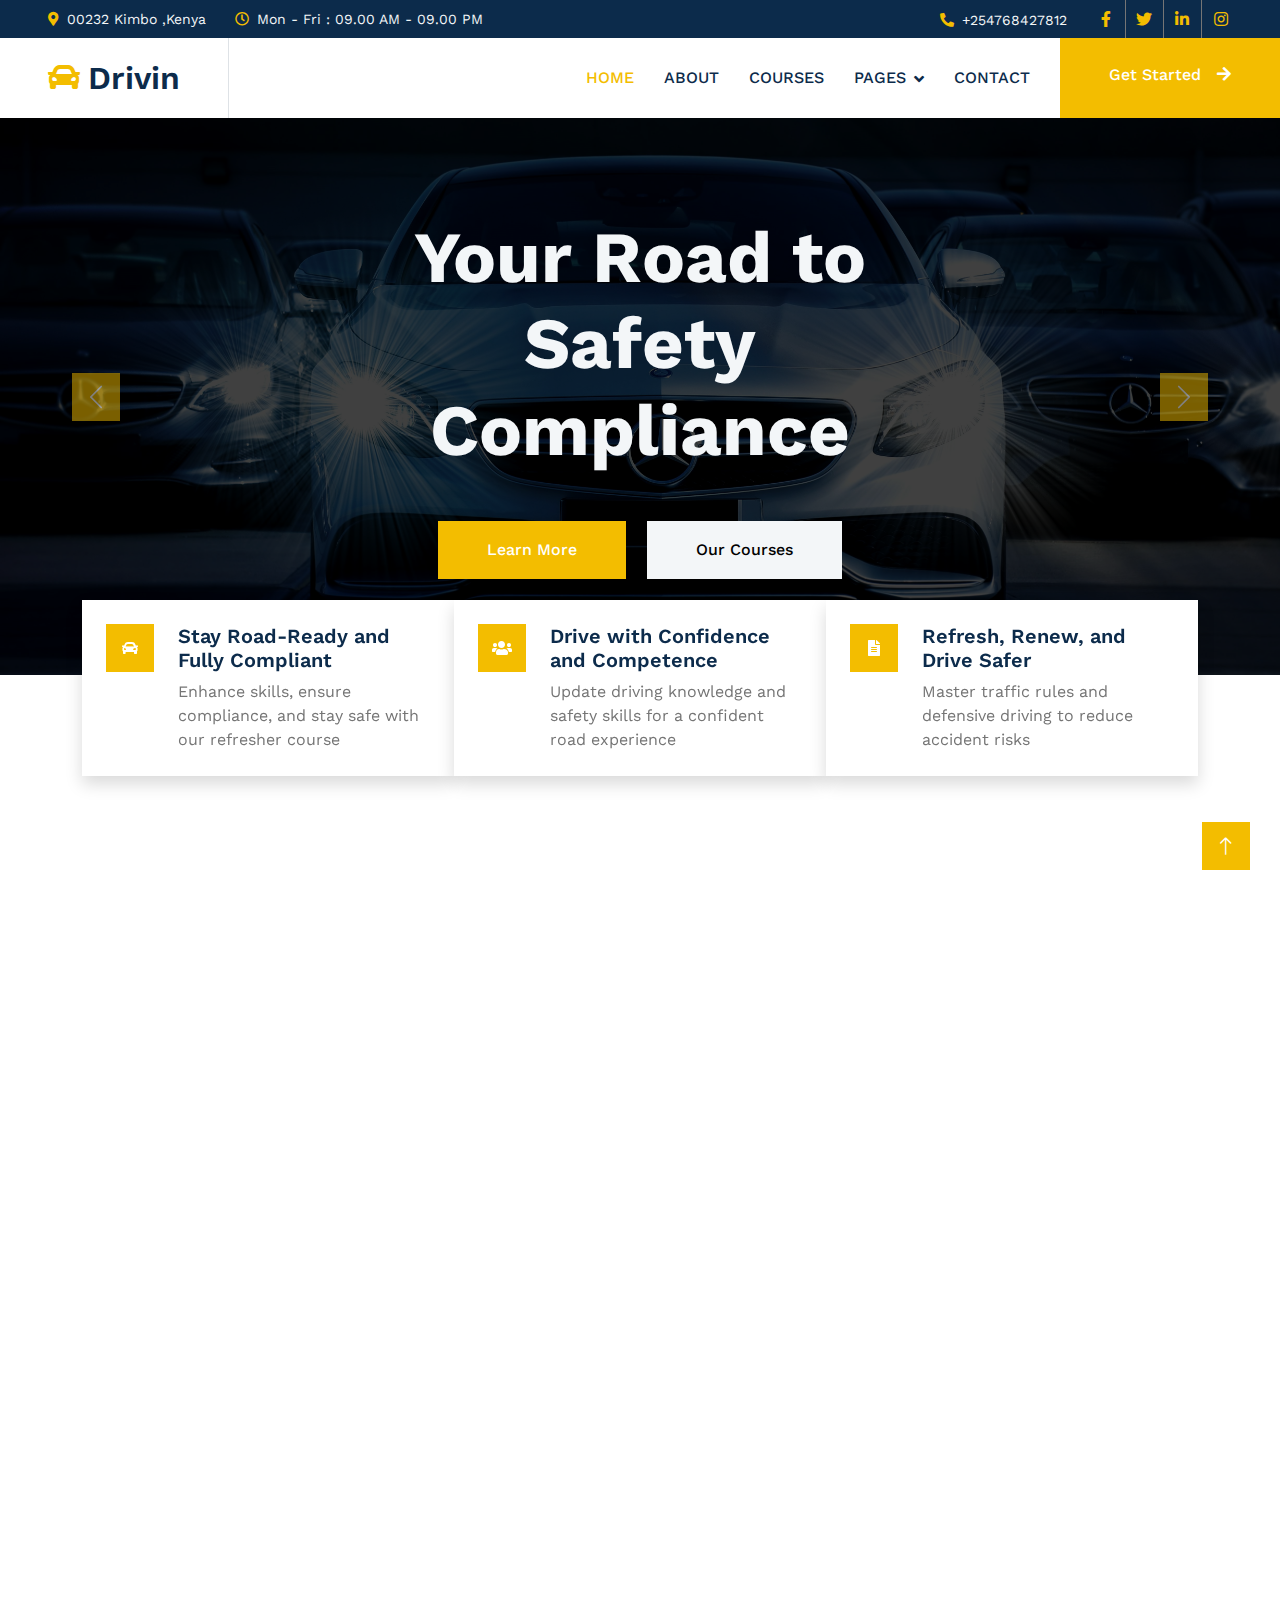
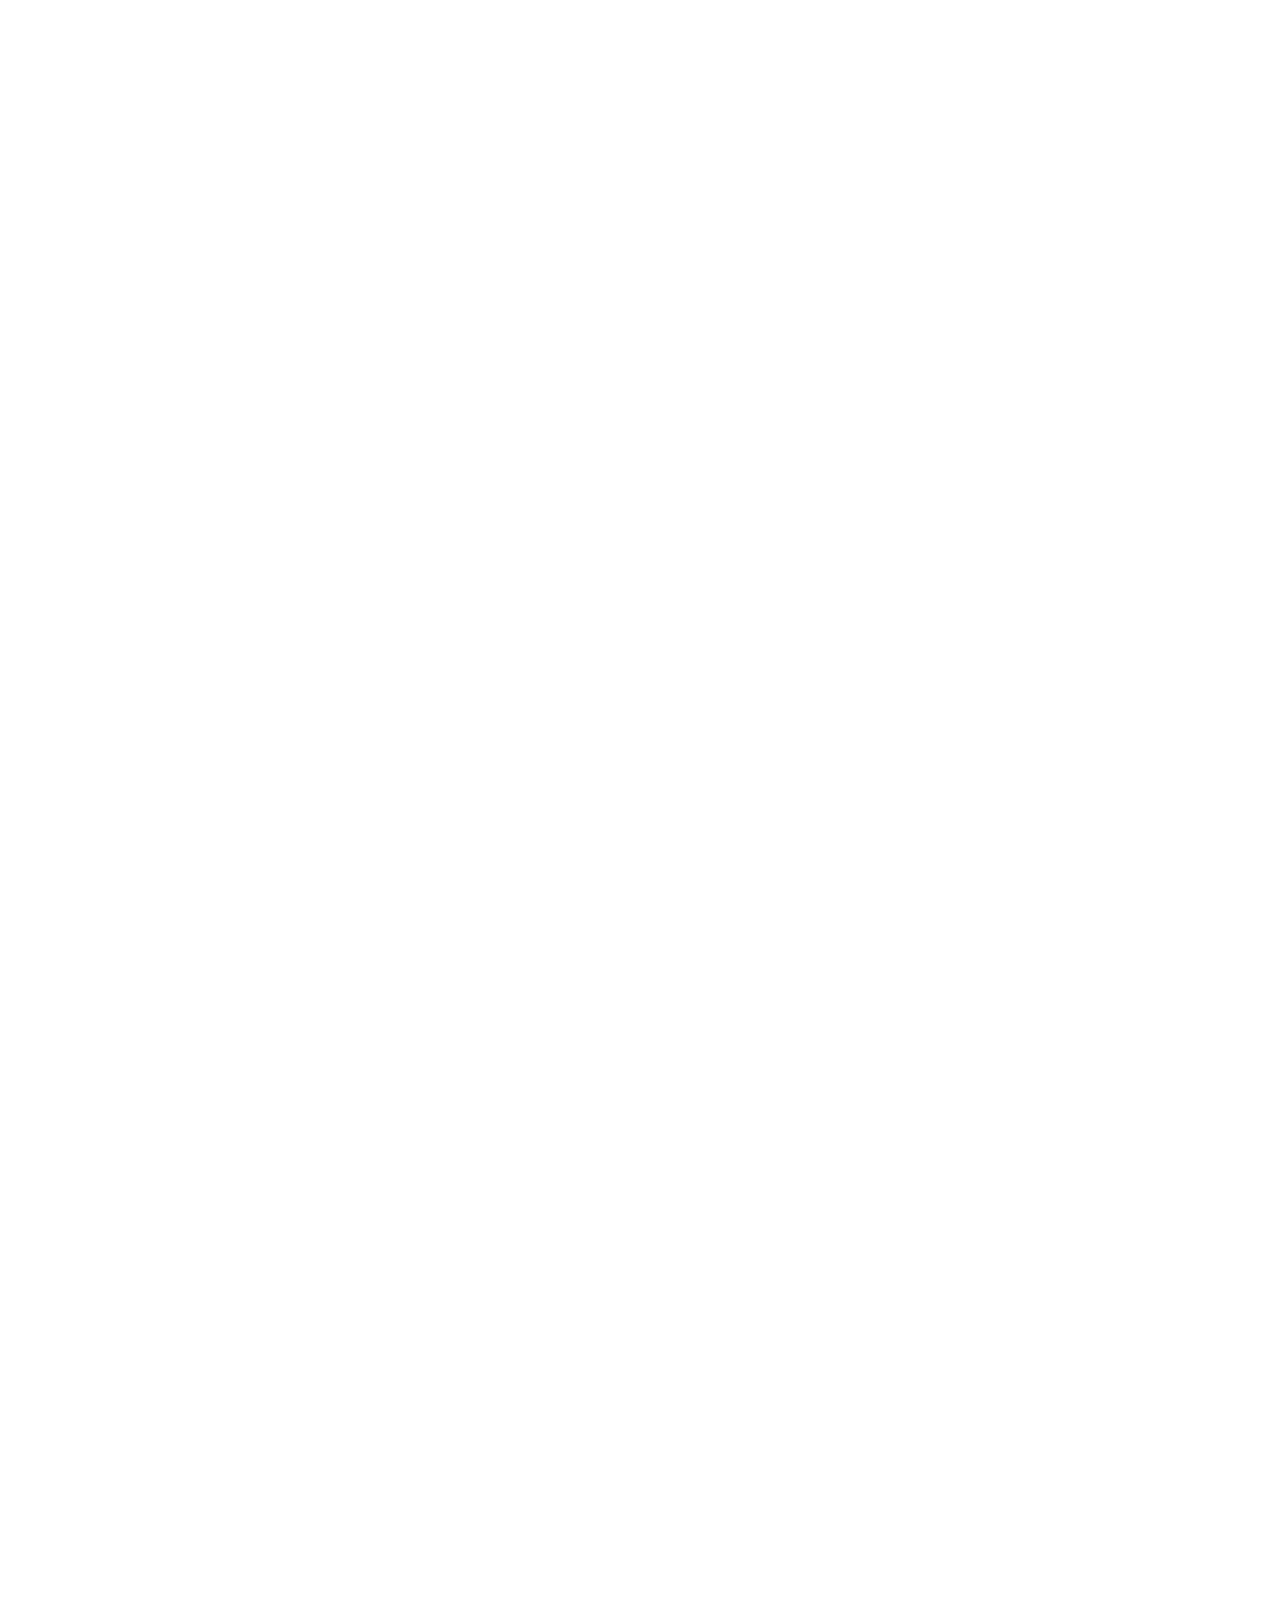
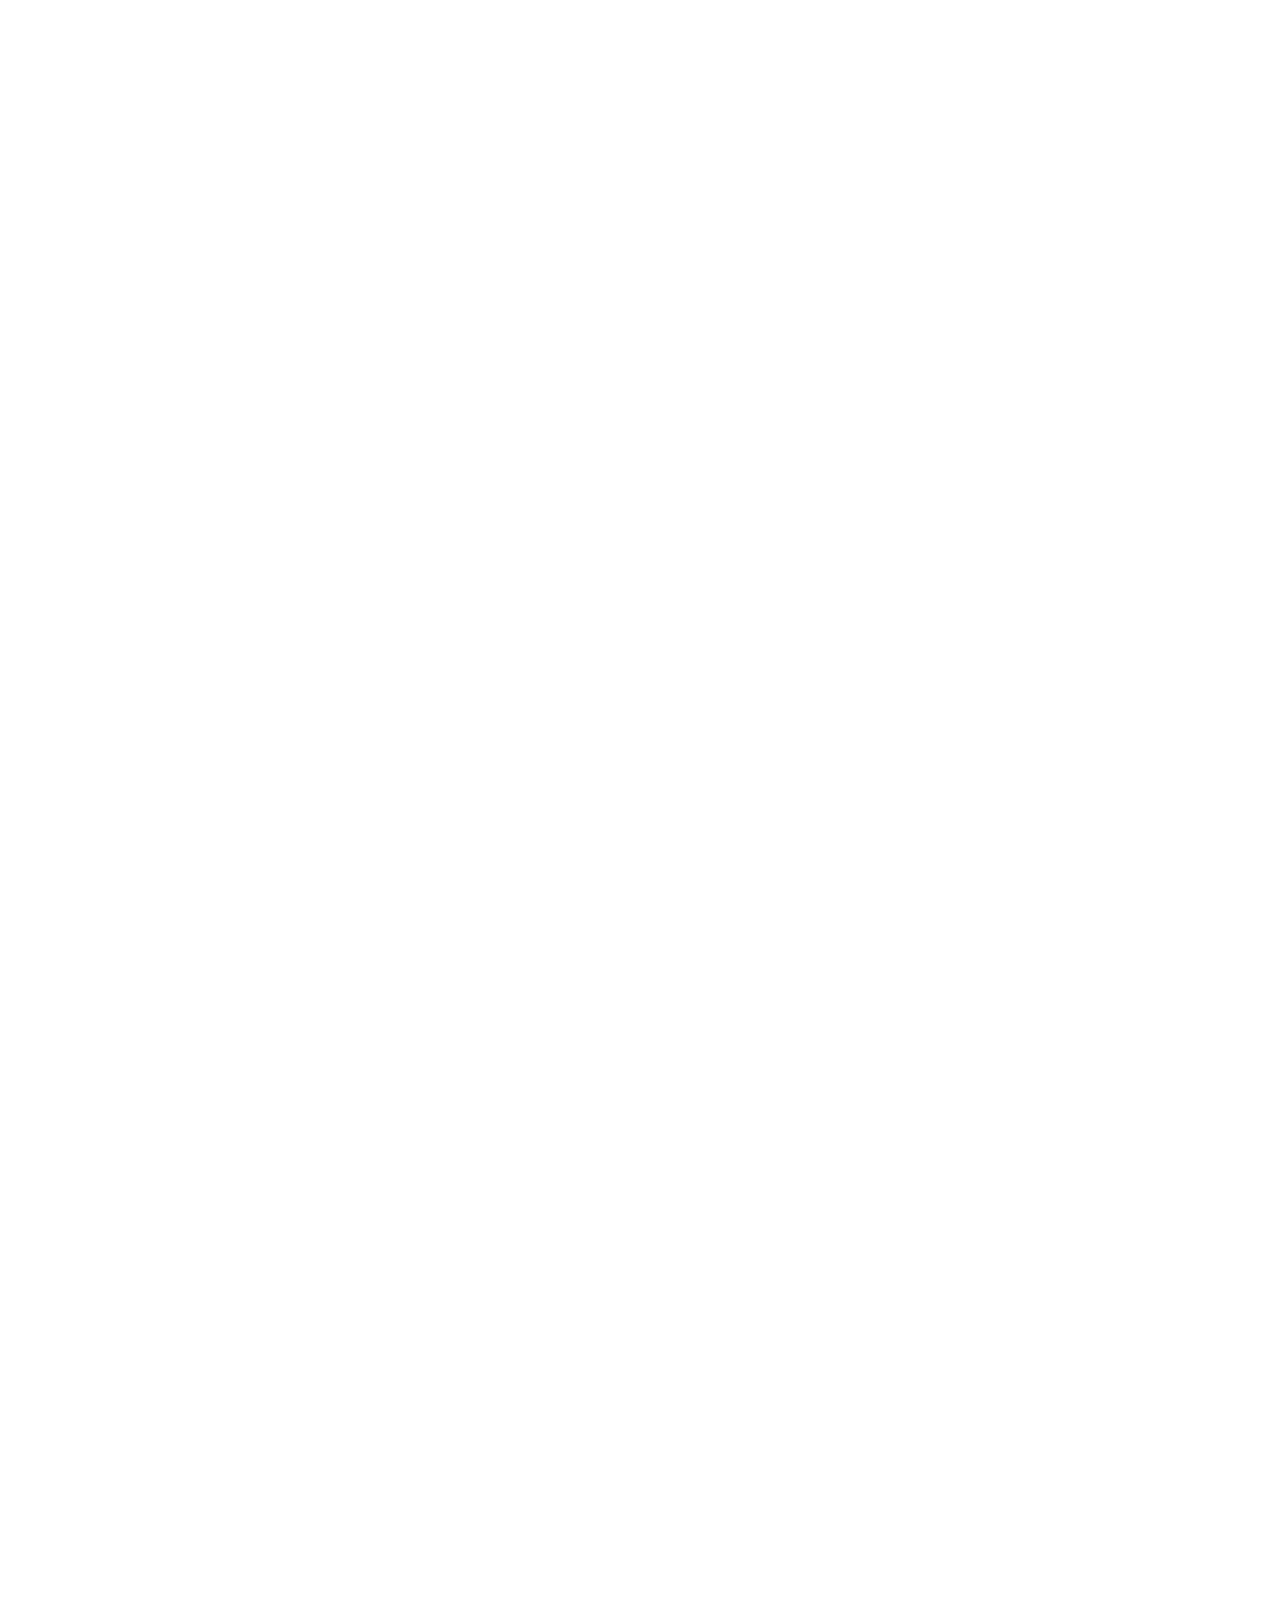
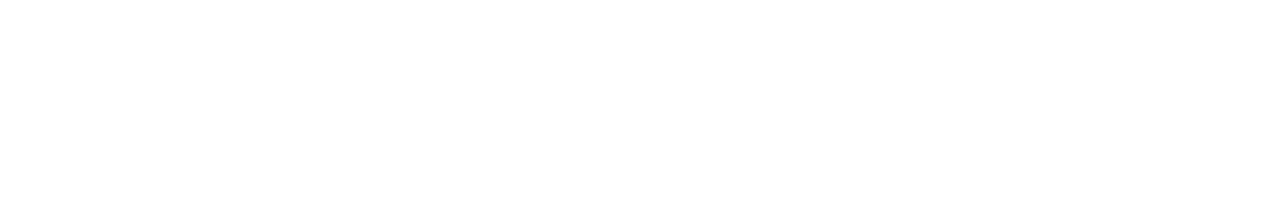
==== commit 692337e6: "cars added" ====
--- a/index.html
+++ b/index.html
@@ -548,6 +548,21 @@
     <a href="#" class="btn btn-lg btn-primary btn-lg-square back-to-top"><i class="bi bi-arrow-up"></i></a>
 
 
+        <!--Start of Tawk.to Script-->
+        <script type="text/javascript">
+            var Tawk_API=Tawk_API||{}, Tawk_LoadStart=new Date();
+            (function(){
+            var s1=document.createElement("script"),s0=document.getElementsByTagName("script")[0];
+            s1.async=true;
+            s1.src='https://embed.tawk.to/67324dca2480f5b4f59bccc1/1ice7vo6r';
+            s1.charset='UTF-8';
+            s1.setAttribute('crossorigin','*');
+            s0.parentNode.insertBefore(s1,s0);
+            })();
+        </script>
+        <!--End of Tawk.to Script-->
+
+
     <!-- JavaScript Libraries -->
     <script src="https://code.jquery.com/jquery-3.4.1.min.js"></script>
     <script src="https://cdn.jsdelivr.net/npm/bootstrap@5.0.0/dist/js/bootstrap.bundle.min.js"></script>
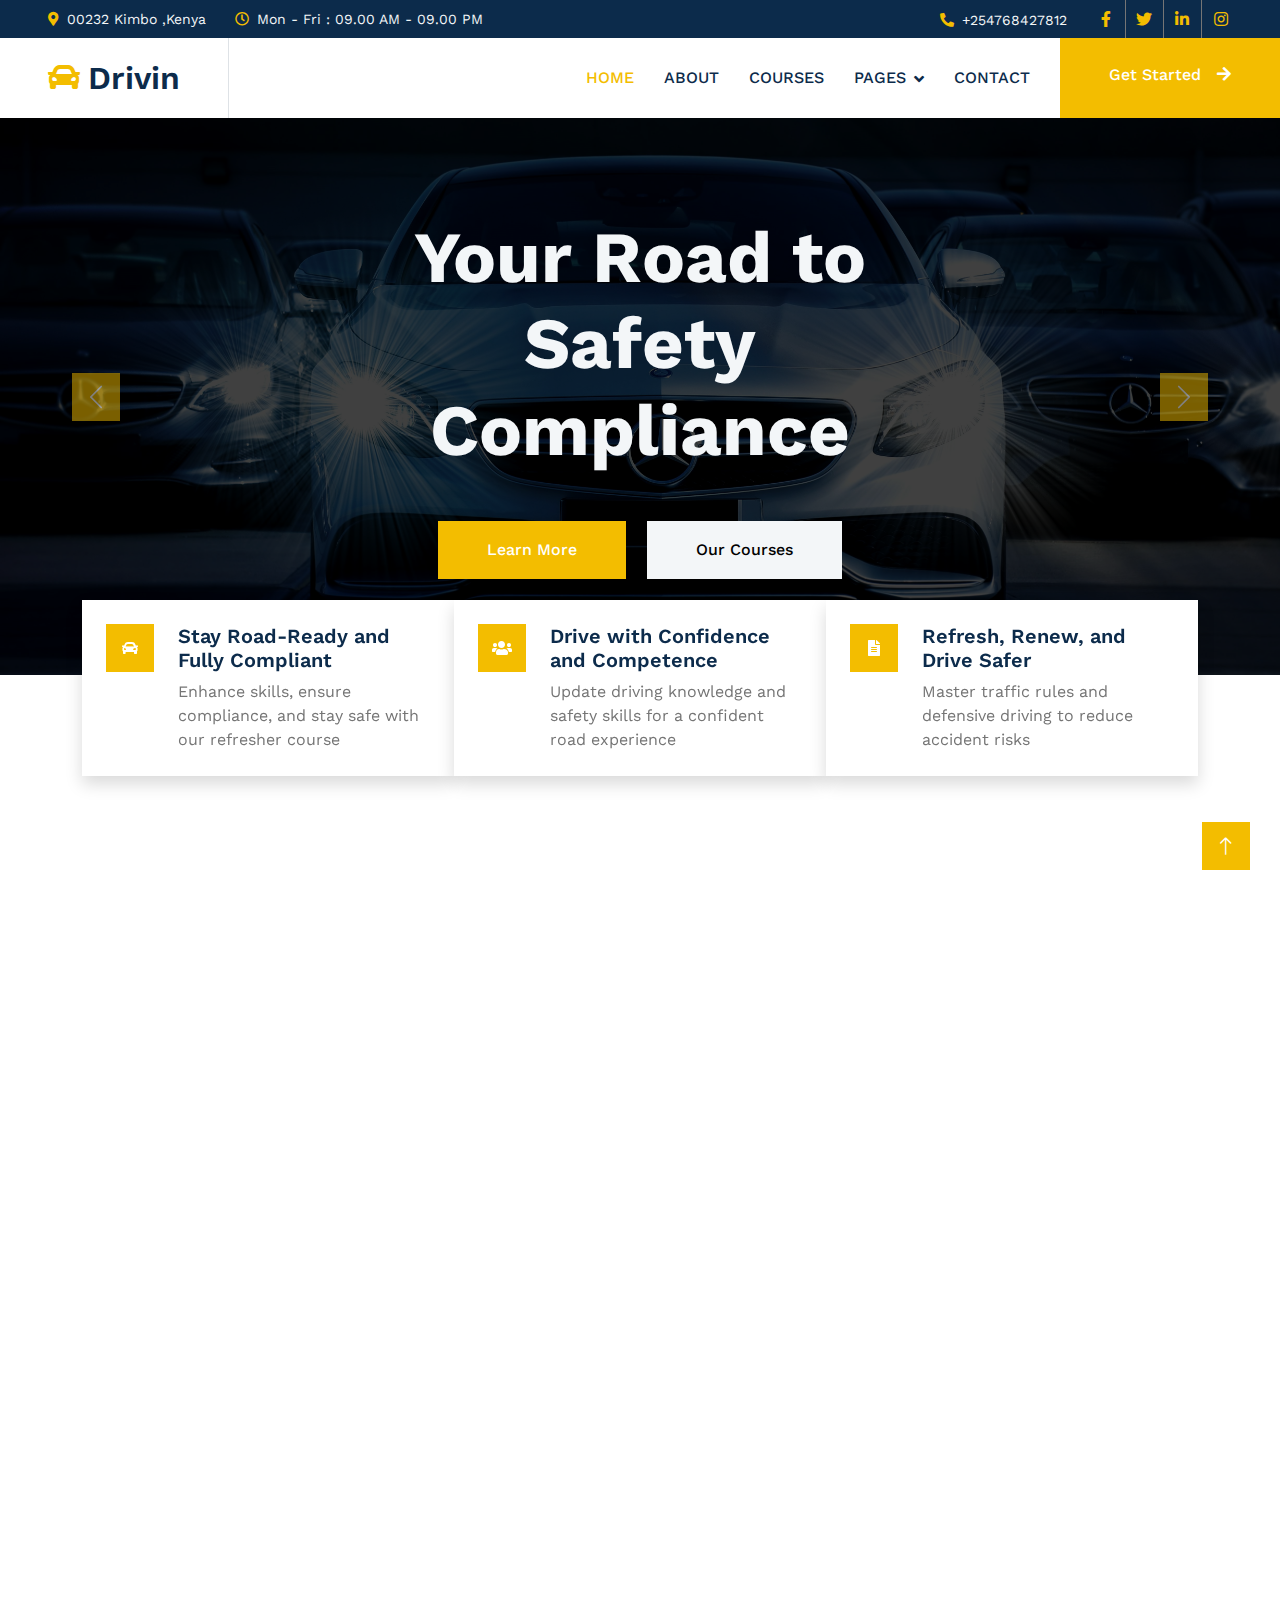
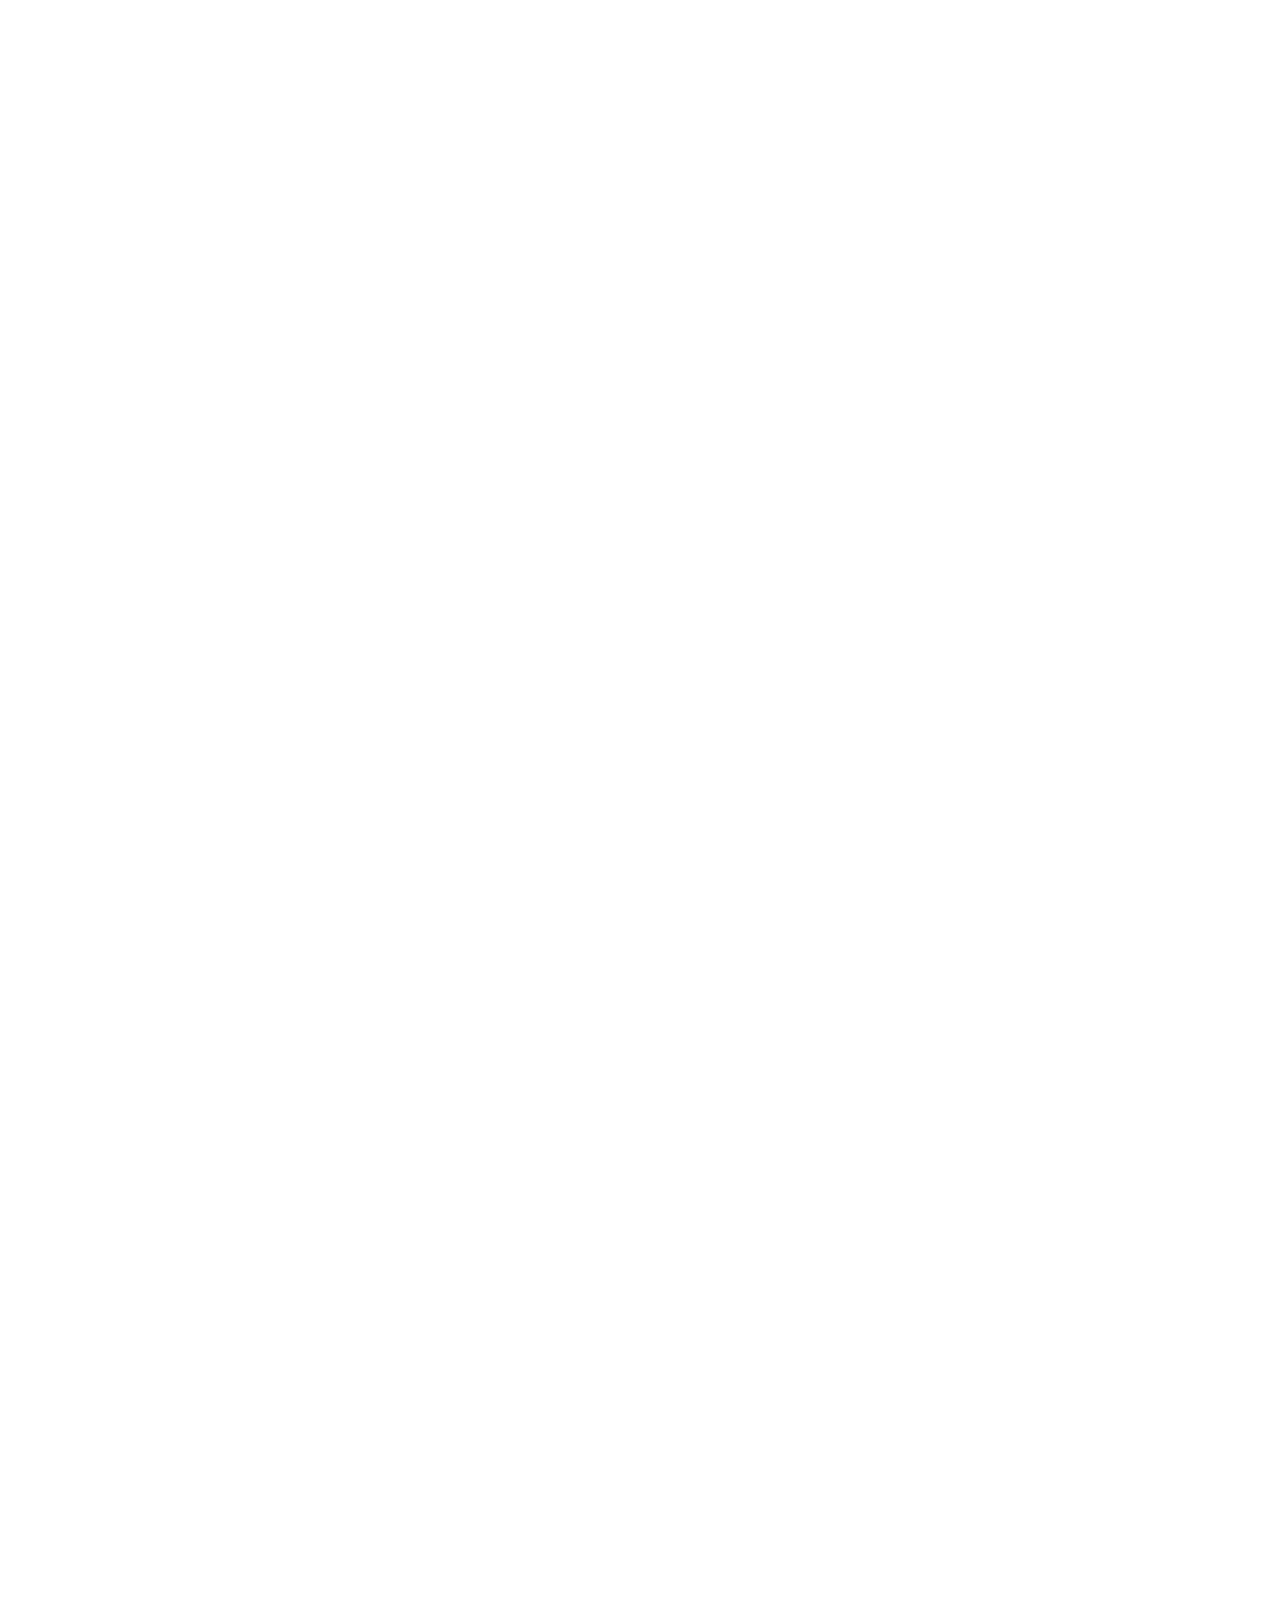
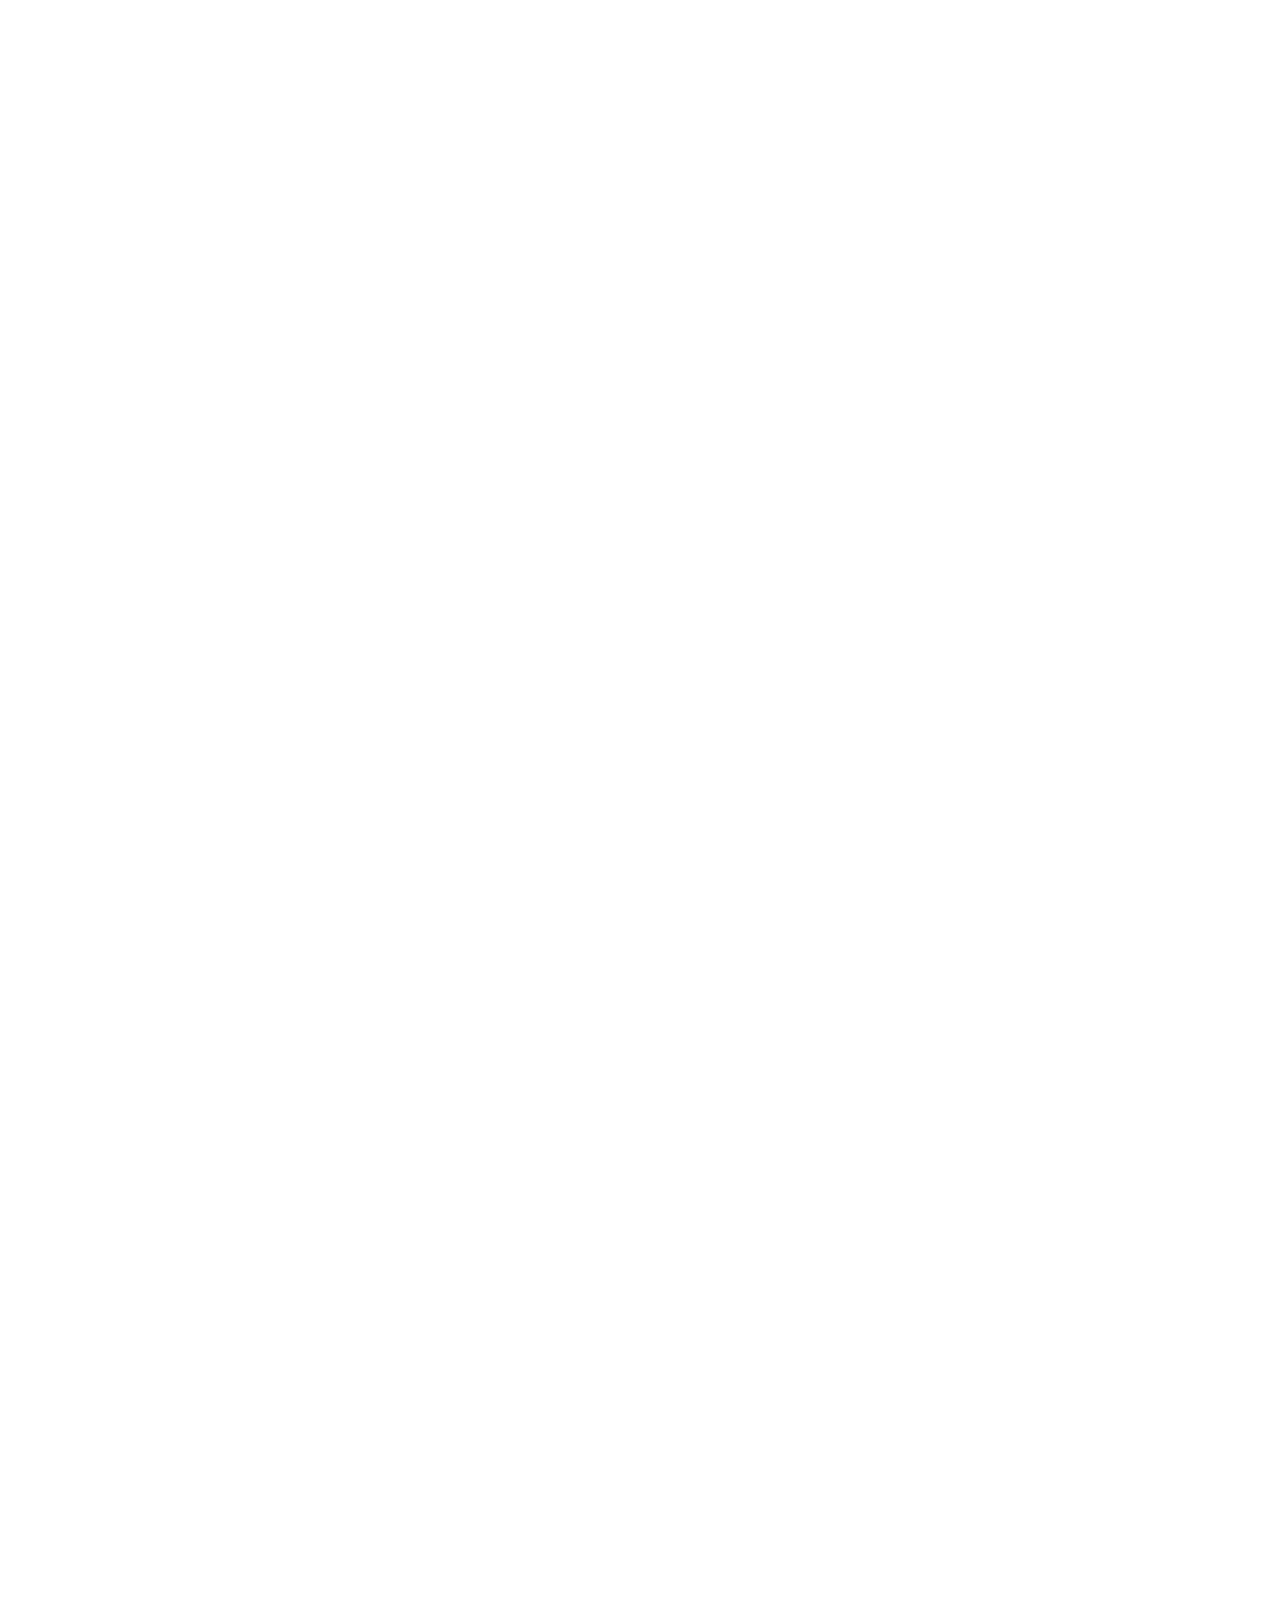
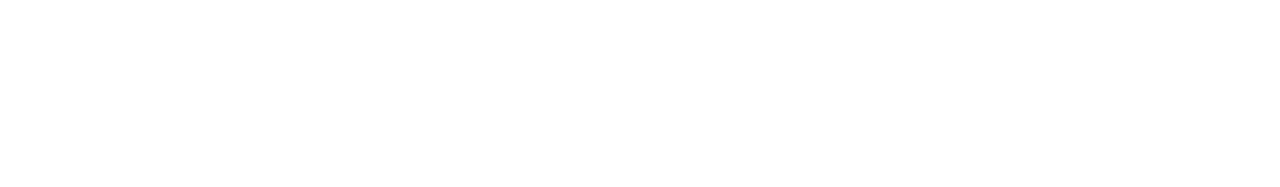
==== commit 9e89ba02: "git" ====
--- a/index.html
+++ b/index.html
@@ -33,9 +33,9 @@
 
 <body>
     <!-- Spinner Start -->
-    <div id="spinner" class="show bg-white position-fixed translate-middle w-100 vh-100 top-50 start-50 d-flex align-items-center justify-content-center">
+    <!-- <div id="spinner" class="show bg-white position-fixed translate-middle w-100 vh-100 top-50 start-50 d-flex align-items-center justify-content-center">
         <div class="spinner-grow text-primary" role="status"></div>
-    </div>
+    </div> -->
     <!-- Spinner End -->
 
 
